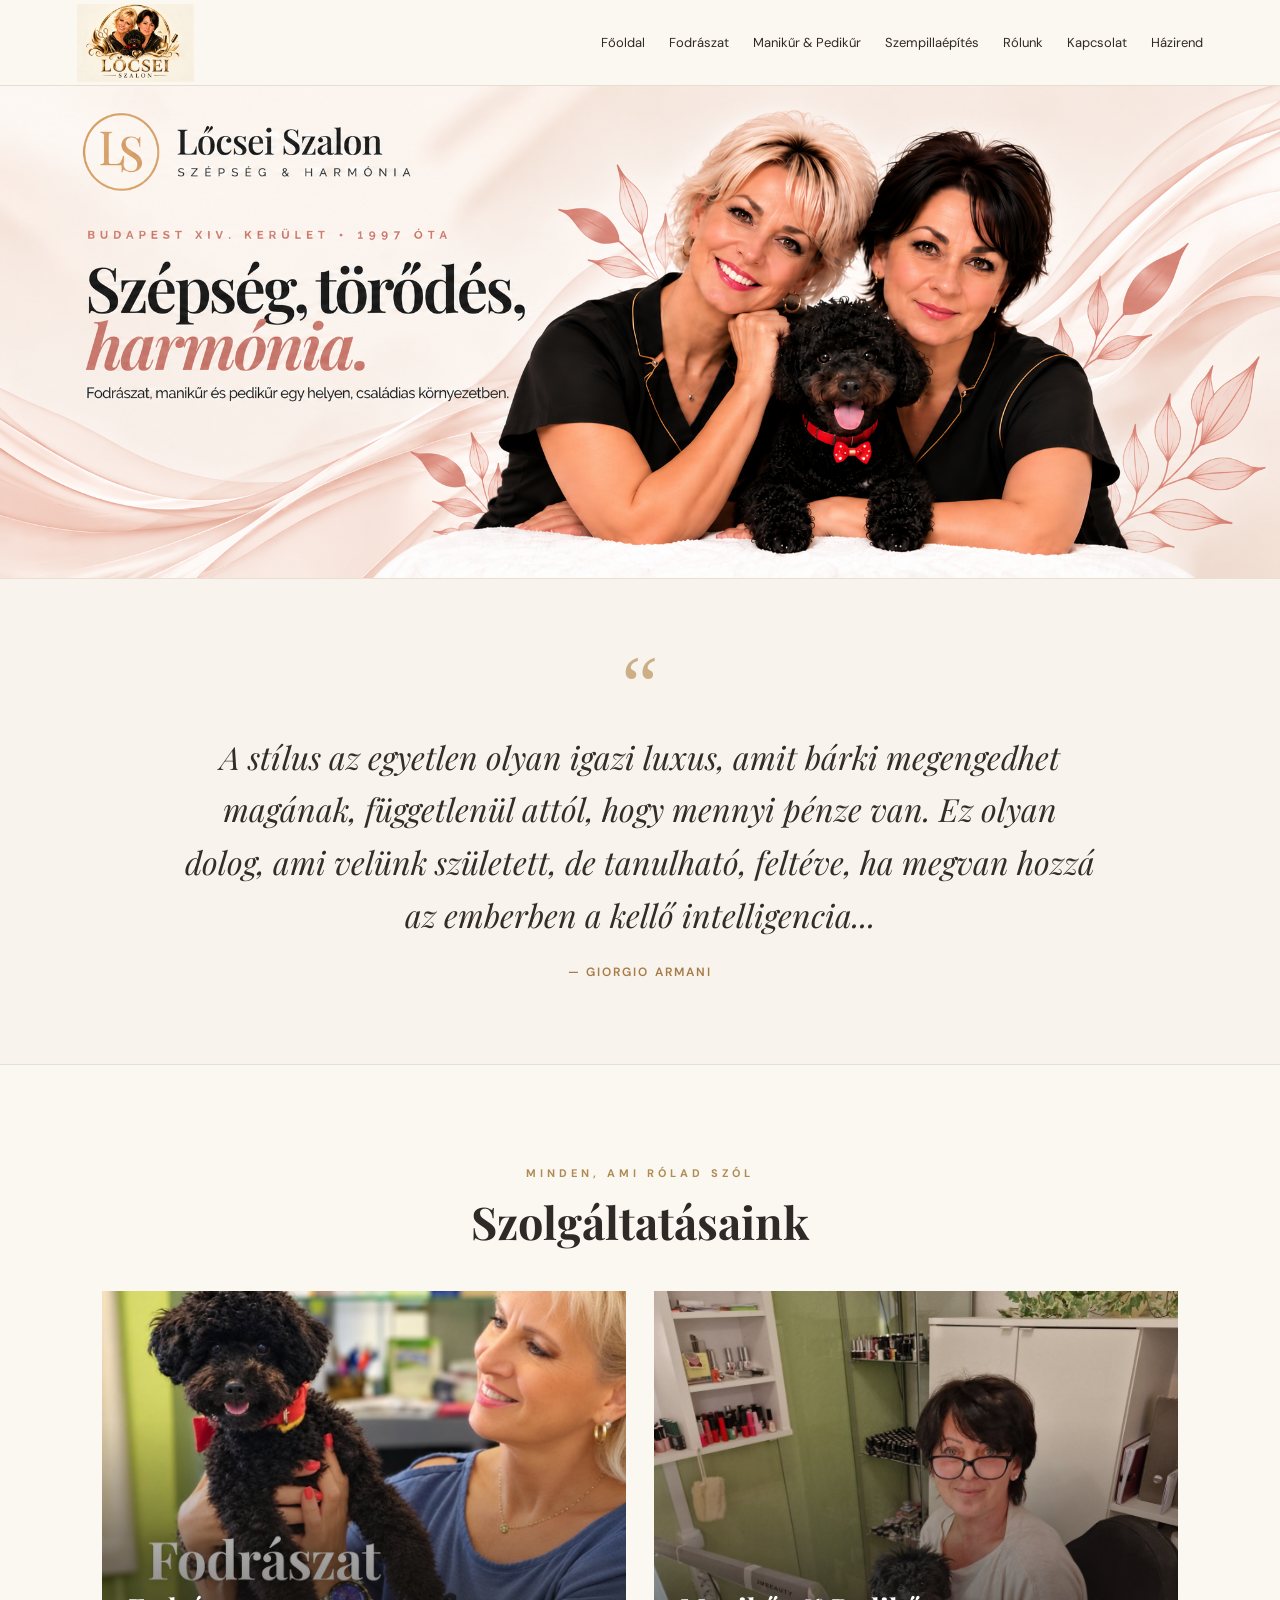
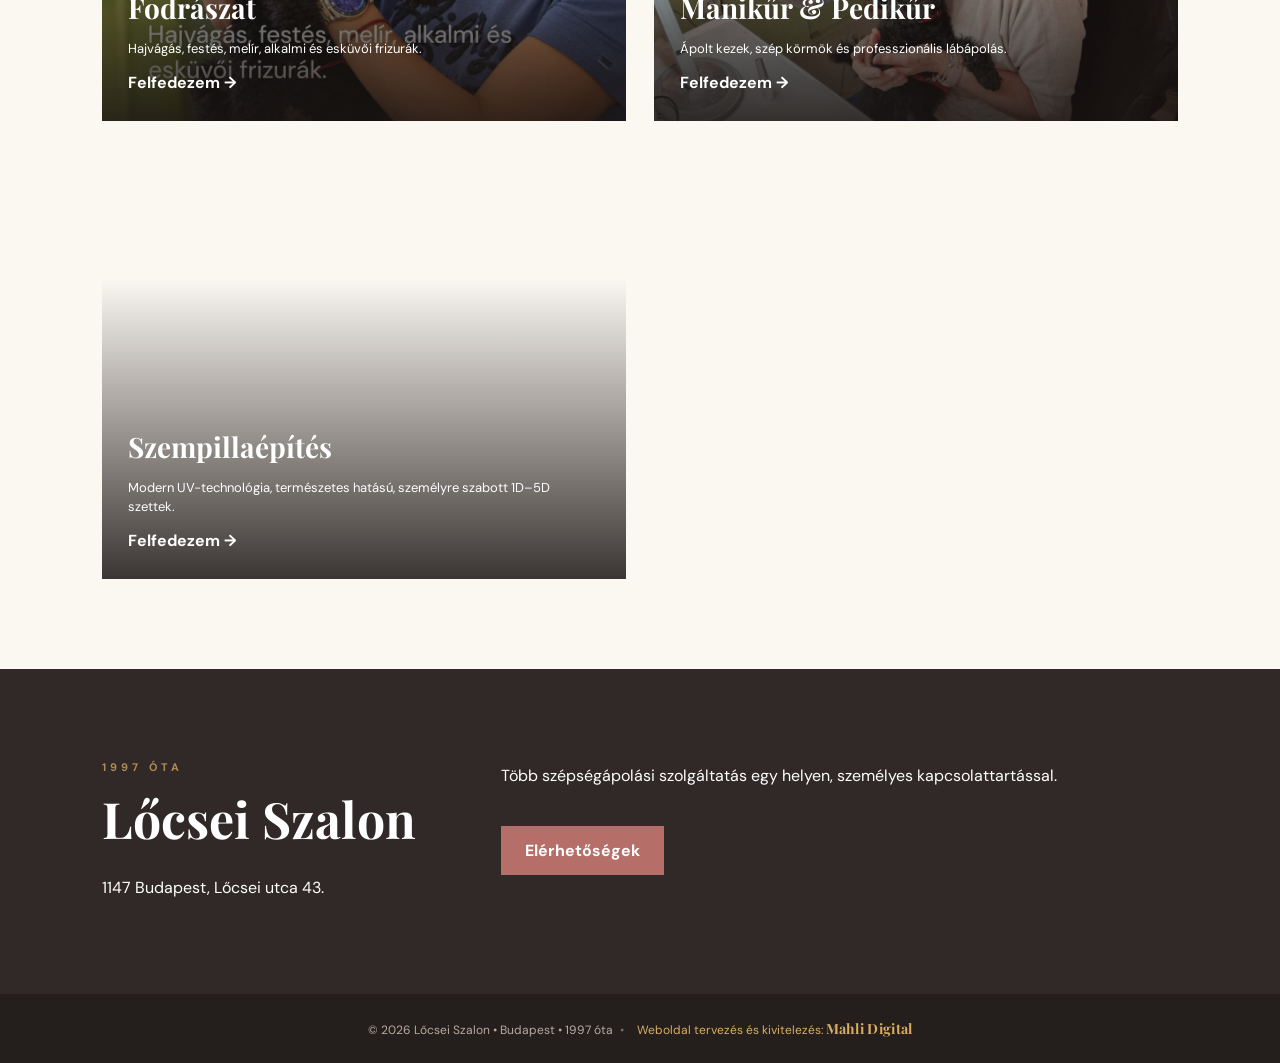
==== index.html @ f6c38c81 "Add eyelash extensions service card to homepage" ====
<!doctype html><html lang="hu"><head><meta charset="utf-8"><meta name="viewport" content="width=device-width,initial-scale=1"><meta name="description" content="Lőcsei Szalon Budapest – fodrászat, manikűr és pedikűr. 1997 óta."><title>Lőcsei Szalon | Budapest</title><link rel="stylesheet" href="style.css?v=20261008lashes3"></head><body><header><a class="brand brand-logo" href="index.html" aria-label="Lőcsei Szalon – Főoldal"><img src="Lőcsei Szalon arany glamour embléma.png" alt="Lőcsei Szalon"></a><nav><a href="index.html">Főoldal</a><a href="fodraszat.html">Fodrászat</a><a href="manikur-pedikur.html">Manikűr & Pedikűr</a><a href="szempilla-epites.html">Szempillaépítés</a><a href="rolunk.html">Rólunk</a><a href="kapcsolat.html">Kapcsolat</a><a href="hazirend.html">Házirend</a></nav></header><main><section class="hero"><div class="hero-inner"></div></section><section class="armani-quote" aria-label="Giorgio Armani idézet"><div class="armani-quote-inner"><span class="armani-quote-mark" aria-hidden="true">“</span><blockquote>A stílus az egyetlen olyan igazi luxus, amit bárki megengedhet magának, függetlenül attól, hogy mennyi pénze van. Ez olyan dolog, ami velünk született, de tanulható, feltéve, ha megvan hozzá az emberben a kellő intelligencia...</blockquote><p class="armani-quote-author">— Giorgio Armani</p></div></section><section id="szolgaltatasok" class="section"><p class="eyebrow">Minden, ami rólad szól</p><h2>Szolgáltatásaink</h2><div class="cards"><a class="card hair" href="fodraszat.html"><div><h3>Fodrászat</h3><p>Hajvágás, festés, melír, alkalmi és esküvői frizurák.</p><b>Felfedezem →</b></div></a><a class="card nails" href="manikur-pedikur.html"><div><h3>Manikűr & Pedikűr</h3><p>Ápolt kezek, szép körmök és professzionális lábápolás.</p><b>Felfedezem →</b></div></a><a class="card lashes" href="szempilla-epites.html"><div><h3>Szempillaépítés</h3><p>Modern UV-technológia, természetes hatású, személyre szabott 1D–5D szettek.</p><b>Felfedezem →</b></div></a></div></section><section class="contact"><div><p class="eyebrow">1997 óta</p><h2>Lőcsei Szalon</h2><p>1147 Budapest, Lőcsei utca 43.</p></div><div><p>Több szépségápolási szolgáltatás egy helyen, személyes kapcsolattartással.</p><a class="btn" href="kapcsolat.html">Elérhetőségek</a></div></section></main><footer>© 2026 Lőcsei Szalon • Budapest • 1997 óta <span class="footer-sep">•</span> <a class="mahli-credit" href="https://mahlidigital.com" target="_blank" rel="noopener">Weboldal tervezés és kivitelezés: <strong>Mahli Digital</strong></a></footer><script src="script.js"></script></body></html>
---- style.css ----
@import url('https://fonts.googleapis.com/css2?family=DM+Sans:wght@400;500;700&family=Playfair+Display:ital,wght@0,600;1,600&display=swap');:root{--ink:#2f2927;--cream:#fbf7f1;--rose:#b56f68;--gold:#b18b54;--line:#e7ddd1}*{box-sizing:border-box}body{margin:0;color:var(--ink);background:var(--cream);font-family:"DM Sans",sans-serif}header{height:86px;display:flex;align-items:center;justify-content:space-between;padding:0 6vw;background:rgba(251,247,241,.97);position:sticky;top:0;z-index:20;border-bottom:1px solid var(--line)}.brand{display:grid;grid-template-columns:46px auto;text-decoration:none;color:var(--ink);align-items:center}.brand span{grid-row:1/3;width:38px;height:38px;border:1px solid var(--gold);border-radius:50%;display:grid;place-items:center;font-family:"Playfair Display";color:var(--gold)}.brand b{font-family:"Playfair Display";font-size:21px}.brand small{text-transform:uppercase;letter-spacing:3px;font-size:8px;color:#8d7770}nav{display:flex;gap:24px}nav a{text-decoration:none;color:var(--ink);font-size:13px}nav a:hover{color:var(--rose)}#menu{display:none;border:0;background:none;font-size:24px}.hero{min-height:650px;display:flex;align-items:center;background:linear-gradient(90deg,rgba(45,36,32,.78),rgba(45,36,32,.1)),url('https://images.unsplash.com/photo-1560066984-138dadb4c035?auto=format&fit=crop&w=1800&q=85') center/cover}.hero-inner{max-width:700px;margin-left:10vw;color:white}.eyebrow{text-transform:uppercase;letter-spacing:4px;font-size:11px;color:var(--gold);font-weight:700}.hero .eyebrow,.page-hero .eyebrow{color:#ead1a9}h1,h2,h3{font-family:"Playfair Display",serif}h1{font-size:72px;line-height:1;margin:18px 0}h1 em{color:#e8c7bd}h2{font-size:45px;margin:8px 0 25px}h3{font-size:28px}.hero p:not(.eyebrow){max-width:560px;font-size:18px;line-height:1.7}.btn{display:inline-block;margin-top:24px;padding:14px 24px;background:var(--rose);color:#fff;text-decoration:none;font-weight:700}.btn.dark{background:var(--ink)}.section{padding:90px 8vw;text-align:center}.alt{background:#f2ebe3}.lead{max-width:760px;margin:0 auto 35px;line-height:1.8}.cards{display:grid;grid-template-columns:repeat(4,1fr);gap:16px;margin-top:40px}.card{height:430px;background-size:cover;background-position:center;position:relative;text-decoration:none;color:white;overflow:hidden}.card:after{content:"";position:absolute;inset:0;background:linear-gradient(transparent 30%,rgba(25,20,18,.85))}.card div{position:absolute;z-index:2;bottom:28px;left:26px;right:26px;text-align:left}.card h3{margin:0 0 8px}.card p{font-size:13px;line-height:1.5}.hair{background-image:url('dscn2188.jpg');background-position:center 38%}.beauty,.beauty-page{background-image:url('https://images.unsplash.com/photo-1570172619644-dfd03ed5d881?auto=format&fit=crop&w=1400&q=85')}.nails{background-image:url('2012_03_02_13.49.36.jpg');background-position:center 35%}.nails-page{background-image:linear-gradient(90deg,rgba(35,27,24,.68),rgba(35,27,24,.15)),url('2012_03_02_13.49.36.jpg');background-position:center 30%;background-size:cover}.massage,.massage-page{background-image:url('https://images.unsplash.com/photo-1544161515-4ab6ce6db874?auto=format&fit=crop&w=1400&q=85')}.hair-page{background-image:linear-gradient(90deg,rgba(35,27,24,.72),rgba(35,27,24,.15)),url('dscn2188.jpg');background-position:center 28%;background-size:cover}.page-hero{min-height:560px;background-size:cover;background-position:center;display:flex;align-items:center;padding:8vw;color:#fff;position:relative}.page-hero:before{content:"";position:absolute;inset:0;background:rgba(35,27,24,.35)}.page-hero>div{position:relative;z-index:1}.page-hero h1{margin-bottom:12px}.simple-hero{text-align:center;padding:90px 20px 70px;background:#f2ebe3}.simple-hero h1{color:var(--ink)}.services{display:flex;flex-wrap:wrap;justify-content:center;gap:10px;max-width:950px;margin:35px auto}.services span{padding:12px 16px;border:1px solid var(--line);background:white}.gallery-placeholder{display:grid;grid-template-columns:1fr 1fr;gap:20px;max-width:900px;margin:auto}.gallery-placeholder div{height:280px;display:grid;place-items:center;background:#fff;border:1px solid var(--line);font-family:"Playfair Display";font-size:28px}.gallery-placeholder small{font-family:"DM Sans";font-size:12px;color:#8b7770}.gallery-note{margin-top:30px}.contact{padding:80px 8vw;background:#302927;color:#fff;display:grid;grid-template-columns:1fr 2fr;gap:60px}.contact h2{font-size:50px}.contact-grid{display:grid;grid-template-columns:1fr 1fr;gap:12px}.contact-grid a{padding:18px;border:1px solid #5b4e49;text-decoration:none;color:white}.contact-grid b{color:#e3c09b}.contact-page{padding-top:90px;padding-bottom:90px}footer{text-align:center;padding:25px;background:#241f1d;color:#b9aaa3;font-size:12px}@media(max-width:900px){header{height:72px;padding:0 20px}#menu{display:block}nav{display:none;position:absolute;top:72px;left:0;right:0;background:var(--cream);padding:25px;flex-direction:column;border-bottom:1px solid var(--line)}nav.open{display:flex}.hero{min-height:580px}.hero-inner{margin:0 24px}h1{font-size:48px}.section{padding:65px 22px}.cards{grid-template-columns:1fr 1fr}.card{height:360px}.contact{grid-template-columns:1fr;padding:60px 22px}.gallery-placeholder{grid-template-columns:1fr}.page-hero{min-height:390px;padding:50px 25px}}@media(max-width:560px){.cards{grid-template-columns:1fr}.card{height:330px}.contact-grid{grid-template-columns:1fr}h2{font-size:36px}.page-hero h1{font-size:48px}}.real-work{max-width:520px;width:100%;height:auto;display:block;margin:30px auto 0;border-radius:2px;box-shadow:0 18px 45px rgba(47,41,39,.16)}.photo-gallery{max-width:1180px;margin:35px auto 0;display:grid;grid-template-columns:repeat(4,1fr);gap:14px}.gallery-item{display:block;height:290px;overflow:hidden;background:#e9dfd6}.gallery-item img{width:100%;height:100%;object-fit:cover;display:block;transition:transform .3s ease}.gallery-item:hover img{transform:scale(1.04)}.lightbox{position:fixed;inset:0;z-index:1000;background:rgba(20,17,16,.94);display:none;align-items:center;justify-content:center;padding:30px;cursor:zoom-out}.lightbox.open{display:flex}.lightbox img{max-width:94vw;max-height:90vh;object-fit:contain;box-shadow:0 10px 50px rgba(0,0,0,.4)}.lightbox-close{position:absolute;top:18px;right:25px;color:white;font-size:38px;background:none;border:0;cursor:pointer}@media(max-width:900px){.photo-gallery{grid-template-columns:repeat(2,1fr)}.gallery-item{height:300px}}@media(max-width:560px){.photo-gallery{grid-template-columns:1fr 1fr;gap:8px}.gallery-item{height:220px}}.gel-info{max-width:850px;margin:50px auto 10px;padding:38px 44px;text-align:left;background:#f2ebe3;border-left:3px solid var(--gold)}.gel-info h2{margin-top:6px}.gel-info p:not(.eyebrow){line-height:1.8}@media(max-width:560px){.gel-info{padding:28px 22px}}.hair-page,.nails-page{background-repeat:no-repeat}@media(min-width:901px){.hair-page,.nails-page{background-size:auto 100%;background-color:#2f2927;background-position:right center}.hair-page:after,.nails-page:after{content:"";position:absolute;inset:0;background:linear-gradient(90deg,rgba(35,27,24,.92) 0%,rgba(35,27,24,.58) 35%,rgba(35,27,24,.08) 72%);pointer-events:none}.hair-page>div,.nails-page>div{z-index:2}}
/* Refined service hero: portrait photos as elegant cards, not stretched banners */
@media(min-width:901px){
 .hair-page,.nails-page{min-height:540px;background-color:#2f2927;background-repeat:no-repeat;background-size:360px auto;background-position:calc(100% - 9vw) center;padding-left:10vw;padding-right:10vw}
 .hair-page:before,.nails-page:before{background:linear-gradient(90deg,rgba(35,27,24,.98) 0%,rgba(35,27,24,.94) 58%,rgba(35,27,24,.45) 78%,rgba(35,27,24,.18) 100%)}
 .hair-page:after,.nails-page:after{display:none}
 .hair-page>div,.nails-page>div{max-width:650px}
}

/* Final hairdressing hero with custom gold family illustration */
.hair-page{background-image:linear-gradient(90deg,rgba(31,24,21,.97) 0%,rgba(31,24,21,.72) 32%,rgba(31,24,21,.16) 68%,rgba(31,24,21,.05) 100%),url('fodraszat-arany-fejek.png');background-size:cover;background-position:center;background-repeat:no-repeat}
@media(min-width:901px){.hair-page{min-height:540px;background-size:cover;background-position:center}.hair-page:before{background:linear-gradient(90deg,rgba(28,22,20,.96) 0%,rgba(28,22,20,.76) 27%,rgba(28,22,20,.08) 58%,rgba(28,22,20,.22) 100%)}.hair-page:after{display:none}.hair-page>div{max-width:520px}}

/* Final manicure & pedicure hero with custom gold illustration */
.nails-page{background-image:linear-gradient(90deg,rgba(31,24,21,.82) 0%,rgba(31,24,21,.38) 38%,rgba(31,24,21,.04) 72%),url('marcsi-arany-manikur.png');background-size:cover;background-position:center;background-repeat:no-repeat}
@media(min-width:901px){.nails-page{min-height:540px;background-size:cover;background-position:center}.nails-page:before{background:linear-gradient(90deg,rgba(28,22,20,.82) 0%,rgba(28,22,20,.48) 28%,rgba(28,22,20,.04) 58%,rgba(28,22,20,.06) 100%)}.nails-page:after{display:none}.nails-page>div{max-width:620px}}

footer .mahli-credit{color:#d8b276;text-decoration:none;margin-left:6px;transition:color .2s ease}
footer .mahli-credit strong{font-family:"Playfair Display",serif;font-size:14px;letter-spacing:.3px}
footer .mahli-credit:hover{color:#fff}
.footer-sep{margin:0 4px;color:#786963}
@media(max-width:560px){footer .footer-sep{display:none}footer .mahli-credit{display:block;margin:8px 0 0}}

/* Mahli Digital credit – readable gold on mobile */
footer a.mahli-credit,
footer a.mahli-credit:link,
footer a.mahli-credit:visited{color:#d9ad63!important;text-decoration:none!important}
footer a.mahli-credit:hover,
footer a.mahli-credit:active{color:#f2cf91!important}
@media(max-width:560px){
 footer a.mahli-credit,
 footer a.mahli-credit:link,
 footer a.mahli-credit:visited{color:#e1b766!important;text-decoration:none!important;font-weight:500}
 footer a.mahli-credit strong{color:#efc879!important;font-size:15px}
}

/* Two-service homepage layout */
@media (min-width: 901px){
  #szolgaltatasok .cards{
    max-width:1120px;
    margin-left:auto;
    margin-right:auto;
    grid-template-columns:repeat(2,minmax(0,1fr));
    gap:28px;
  }
  #szolgaltatasok .card{
    min-height:430px;
  }
}

/* Contact map and route planner */
.map-section{padding:20px max(6vw,24px) 80px;background:#f7f1e9}
.map-head{max-width:1180px;margin:0 auto 24px;display:flex;align-items:end;justify-content:space-between;gap:24px}
.map-head h2{margin:.2rem 0 .45rem}
.map-head p{margin:.2rem 0}
.map-frame{max-width:1180px;height:480px;margin:0 auto;border-radius:18px;overflow:hidden;box-shadow:0 18px 50px rgba(45,31,25,.13);border:1px solid rgba(160,122,91,.2)}
.map-frame iframe{width:100%;height:100%;border:0;display:block}
.route-btn{white-space:nowrap}
@media(max-width:700px){.map-section{padding:15px 18px 55px}.map-head{align-items:flex-start;flex-direction:column}.map-frame{height:390px;border-radius:14px}.route-btn{width:100%;text-align:center}}

/* Fixed four-item navigation on all screen sizes */
header{position:sticky;top:0;z-index:1000}
#menu{display:none!important}
@media(max-width:900px){
 header{padding:10px 14px;display:flex;flex-wrap:wrap;justify-content:center;gap:8px}
 header .brand{width:100%;justify-content:center}
 header nav{display:flex!important;position:static!important;width:100%;height:auto!important;padding:0!important;background:transparent!important;box-shadow:none!important;flex-direction:row!important;align-items:center;justify-content:center;gap:0!important;overflow:visible!important}
 header nav a{display:block!important;padding:9px 10px!important;font-size:12px!important;white-space:nowrap;text-align:center}
}
@media(max-width:430px){
 header{padding:8px 6px}
 header .brand{transform:scale(.92);transform-origin:center}
 header nav a{padding:8px 6px!important;font-size:11px!important}
}

/* Mobile header: bring navigation closer to logo */
@media(max-width:900px){
 header{row-gap:0!important}
 header .brand{margin-bottom:-4px!important}
 header nav{margin-top:-7px!important}
}
@media(max-width:430px){
 header nav{margin-top:-10px!important}
}

/* Fine tune mobile nav spacing */
@media(max-width:900px){header nav{margin-top:-3px!important}}
@media(max-width:430px){header nav{margin-top:-4px!important}}

/* Homepage hero: custom Andi, Marcsi & dog artwork */
.hero{background-image:url('locsei-hero-final.png');background-size:cover;background-position:center;background-repeat:no-repeat;min-height:650px}
.hero-inner{max-width:700px;margin-left:10vw;color:var(--ink)}
.hero .btn{position:relative;z-index:2;margin-top:300px}
@media(max-width:900px){.hero{min-height:580px;background-position:62% center}.hero-inner{margin:0 24px}.hero .btn{margin-top:300px}}
@media(max-width:560px){.hero{min-height:520px;background-position:67% center}.hero .btn{margin-top:320px}}

/* Homepage hero alignment: show the complete artwork below the sticky header */
.hero{background-position:center top;min-height:650px}
.hero-inner{display:none}
@media(min-width:901px){.hero{background-size:cover;background-position:center top}}
@media(max-width:900px){.hero{background-size:cover;background-position:center top;min-height:580px}}

/* Homepage service cards: original photos of Andi and Marcsi with the black dog */
#szolgaltatasok .card.hair{background-image:url('viber_kép_2026-10-01_20-34-06-346.jpg');background-position:center 38%}
#szolgaltatasok .card.nails{background-image:url('viber_kép_2026-10-01_20-34-06-633.jpg');background-position:center 38%}

/* Corrected homepage service portraits: Andi = blonde hairdresser, Marcsi = dark-haired manicure/pedicure */
#szolgaltatasok .card.hair{background-image:url('viber_kép_2026-10-01_20-34-06-549.jpg');background-position:center 35%}
#szolgaltatasok .card.nails{background-image:url('viber_kép_2026-10-01_20-34-06-702.jpg');background-position:center 35%}

/* Andi – selected original photo for Fodrászat */
#szolgaltatasok .card.hair{background-image:url('viber_kép_2026-10-01_20-34-06-572.jpg');background-position:center 38%}

/* Marcsi – selected original photo for Manikűr & Pedikűr */
#szolgaltatasok .card.nails{background-image:url('viber_kép_2026-10-01_20-34-06-681.jpg');background-position:center 38%}

/* Homepage hero crop: keep menu and both women's faces fully visible */
@media(min-width:901px){
  .hero{min-height:650px;background-size:cover;background-position:center 38%;}
}

/* Mobile homepage hero: show both Andi and Marcsi */
@media(max-width:900px){
  .hero{background-size:auto 100%;background-position:62% center;background-repeat:no-repeat;min-height:580px;background-color:var(--cream)}
}
@media(max-width:560px){
  .hero{background-size:auto 100%;background-position:63% center;min-height:520px}
}

/* Desktop hero: preserve the complete text/logo area from the artwork */
@media(min-width:901px){
  .hero{
    min-height:650px;
    background-size:cover;
    background-position:center 48%;
  }
}

/* Desktop hero final: show the complete artwork without cropping */
@media(min-width:901px){
  .hero{
    min-height:0!important;
    height:auto!important;
    aspect-ratio:1998 / 768;
    background-size:100% 100%!important;
    background-position:center center!important;
    background-repeat:no-repeat!important;
  }
}

/* Mobile hero final: show complete artwork including both women */
@media(max-width:900px){
  .hero{
    min-height:0!important;
    height:auto!important;
    aspect-ratio:1998 / 768;
    background-size:100% 100%!important;
    background-position:center center!important;
    background-repeat:no-repeat!important;
  }
}
@media(max-width:560px){
  .hero{
    min-height:0!important;
    height:auto!important;
    aspect-ratio:1998 / 768;
    background-size:100% 100%!important;
    background-position:center center!important;
  }
}

/* Lightbox gallery navigation */
.lightbox-prev,.lightbox-next{position:absolute;top:50%;transform:translateY(-50%);z-index:2;width:54px;height:70px;border:0;border-radius:8px;background:rgba(0,0,0,.38);color:#fff;font-size:52px;line-height:1;cursor:pointer}
.lightbox-prev{left:18px}.lightbox-next{right:18px}
.lightbox-close{z-index:3}
@media(max-width:560px){.lightbox{padding:16px 8px}.lightbox-prev,.lightbox-next{width:44px;height:60px;font-size:44px}.lightbox-prev{left:5px}.lightbox-next{right:5px}.lightbox-close{top:8px;right:12px}}

/* Discreet home hairdressing service note */
.home-hair-service{max-width:760px;margin:34px auto 8px;padding:24px 30px;border-top:1px solid var(--line);border-bottom:1px solid var(--line)}
.home-hair-service h3{margin:5px 0 9px;font-size:24px}
.home-hair-service p:not(.eyebrow){margin:0;line-height:1.7;color:#665954}
@media(max-width:560px){.home-hair-service{margin-top:28px;padding:22px 10px}.home-hair-service h3{font-size:22px}}

/* Final Lőcsei Szalon header logo */
header .brand.brand-logo{display:flex;align-items:center;width:auto;height:76px}
header .brand.brand-logo img{display:block;width:auto;height:68px;max-width:250px;object-fit:contain}
@media(max-width:900px){header .brand.brand-logo{height:54px;width:100%;justify-content:center;margin-bottom:0!important;transform:none}header .brand.brand-logo img{height:52px;max-width:210px}}
@media(max-width:430px){header .brand.brand-logo{transform:none}header .brand.brand-logo img{height:48px;max-width:190px}}

/* October content refresh: larger logo, five-item navigation, about and policy cards */
header .brand.brand-logo img{height:78px;max-width:300px}
.about-section{max-width:980px;margin:auto}
.about-logo{display:block;width:min(520px,80%);height:auto;margin:0 auto 35px}
.info-cards{max-width:1100px;margin:35px auto 0;display:grid;grid-template-columns:repeat(3,1fr);gap:18px;text-align:left}
.info-cards>div{background:#fff;border:1px solid var(--line);padding:26px}
.info-cards h3{font-size:23px;margin:0 0 10px}
.info-cards p{line-height:1.7;margin:0}
@media(max-width:900px){
 header .brand.brand-logo img{height:58px;max-width:230px}
 header nav a{padding:8px 7px!important;font-size:11px!important}
 .info-cards{grid-template-columns:1fr}
}
@media(max-width:430px){
 header nav a{padding:7px 4px!important;font-size:9.5px!important}
 header .brand.brand-logo img{height:55px;max-width:220px}
 .about-logo{width:92%}
}

/* Mobile header polish: larger logo and fully visible menu */
@media(max-width:900px){
 header{padding:6px 8px 10px!important;row-gap:3px!important}
 header .brand{margin-bottom:0!important;transform:none!important}
 header .brand.brand-logo img{height:72px!important;max-width:280px!important}
 header nav{margin-top:0!important;padding:0 2px!important}
 header nav a{padding:8px 6px!important;font-size:11px!important;line-height:1.15!important}
}
@media(max-width:430px){
 header{padding:5px 4px 9px!important}
 header .brand.brand-logo img{height:68px!important;max-width:265px!important}
 header nav{margin-top:0!important}
 header nav a{padding:7px 4px!important;font-size:10.5px!important}
}

@media(max-width:900px){header{padding:6px 8px 10px!important;row-gap:3px!important}header .brand{margin-bottom:0!important;transform:none!important}header .brand.brand-logo img{height:72px!important;max-width:280px!important}header nav{margin-top:0!important;padding:0 2px!important}header nav a{padding:8px 6px!important;font-size:11px!important;line-height:1.15!important}}
@media(max-width:430px){header{padding:5px 4px 9px!important}header .brand.brand-logo img{height:68px!important;max-width:265px!important}header nav{margin-top:0!important}header nav a{padding:7px 4px!important;font-size:10.5px!important}}

/* Fix mobile nav: keep all five links visible below logo */
@media(max-width:900px){
 header{display:flex!important;flex-direction:column!important;align-items:center!important;height:auto!important;min-height:0!important;overflow:visible!important;padding:6px 6px 8px!important}
 header .brand{width:100%!important;height:auto!important;display:flex!important;justify-content:center!important;margin:0!important}
 header .brand.brand-logo img{height:64px!important;width:auto!important;max-width:240px!important}
 header nav{display:flex!important;visibility:visible!important;opacity:1!important;position:static!important;transform:none!important;width:100%!important;height:auto!important;min-height:32px!important;margin:0!important;padding:0!important;flex-direction:row!important;justify-content:center!important;align-items:center!important;overflow:visible!important;background:transparent!important}
 header nav a{display:block!important;visibility:visible!important;opacity:1!important;position:static!important;margin:0!important;padding:7px 5px!important;font-size:10.5px!important;line-height:1.1!important;white-space:nowrap!important}
}
@media(max-width:390px){header nav a{font-size:9.5px!important;padding:7px 3px!important}}

/* House rules page and six-item responsive navigation */
.house-rules{max-width:940px;margin:0 auto;padding:55px 24px 85px}.house-rules article{display:grid;grid-template-columns:68px 1fr;gap:20px;padding:30px 0;border-bottom:1px solid var(--line)}.house-rules .rule-num{font-family:"Playfair Display",serif;color:var(--gold);font-size:32px}.house-rules h2{font-size:27px;margin:0 0 12px}.house-rules p,.house-rules li{line-height:1.8;color:#625650}.house-rules ul{padding-left:22px}.house-rules li{margin:8px 0}.house-end{text-align:center;padding:45px 15px 0}.house-end h2{font-size:32px}.house-contacts{display:flex;flex-wrap:wrap;justify-content:center;gap:14px;margin-top:25px}.house-contacts a{color:var(--ink);border:1px solid var(--line);background:#fff;padding:14px 18px;text-decoration:none}.simple-hero>p:last-child{max-width:680px;margin:0 auto;line-height:1.7}@media(max-width:900px){header nav{flex-wrap:wrap!important;gap:2px 6px!important}header nav a{white-space:nowrap!important}}@media(max-width:560px){.house-rules{padding:30px 20px 60px}.house-rules article{grid-template-columns:40px 1fr;gap:10px}.house-rules .rule-num{font-size:24px}.house-rules h2{font-size:23px}.house-end h2{font-size:27px}header nav{flex-wrap:wrap!important;row-gap:0!important}header nav a{font-size:10px!important;padding:7px 3px!important}}

.booking-reminder{padding-top:65px;padding-bottom:65px}.booking-reminder-photo{display:block;width:min(100%,720px);height:auto;margin:32px auto 0;border-radius:8px;box-shadow:0 12px 35px rgba(47,41,39,.13)}

/* Andi new homepage cover (uploaded photo) */
#szolgaltatasok .card.hair{background-image:url('andi-uj-borito.jpg');background-position:center center;background-size:cover}

/* UV eyelash extensions */
.lash-intro,.lash-tech{display:grid;grid-template-columns:1fr 1fr;align-items:center;gap:44px;max-width:1120px;margin:auto}.lash-intro img,.lash-tech img{width:100%;max-height:510px;object-fit:cover;border-radius:8px}.lash-intro p,.lash-tech p{line-height:1.85}.lash-note{font-size:.88rem;opacity:.8}.lash-work{text-align:center}.lash-gallery{display:grid;grid-template-columns:repeat(2,minmax(0,1fr));gap:20px;max-width:950px;margin:30px auto}.lash-gallery img{width:100%;height:390px;object-fit:cover;border-radius:8px;cursor:pointer}.lash-contact{text-align:center}.lash-contact .btn{display:inline-block;margin-top:20px}@media(max-width:700px){.lash-intro,.lash-tech{grid-template-columns:1fr;gap:22px}.lash-gallery{gap:10px}.lash-gallery img{height:230px}}

/* Giorgio Armani homepage quotation */
.armani-quote{padding:76px 24px 72px;background:#f8f3ec;text-align:center;border-top:1px solid rgba(166,132,83,.17);border-bottom:1px solid rgba(166,132,83,.17)}.armani-quote-inner{max-width:920px;margin:0 auto}.armani-quote-mark{display:block;font-family:Georgia,serif;font-size:82px;line-height:.75;color:#b68c50;opacity:.65}.armani-quote blockquote{font-family:"Playfair Display",Georgia,serif;font-size:clamp(21px,2.5vw,34px);font-style:italic;line-height:1.65;color:#342c29;margin:14px auto 22px;font-weight:400}.armani-quote-author{color:#a67b46;letter-spacing:.17em;text-transform:uppercase;font-size:12px;font-weight:600}@media(max-width:600px){.armani-quote{padding:52px 20px}.armani-quote-mark{font-size:65px}.armani-quote blockquote{line-height:1.55}}
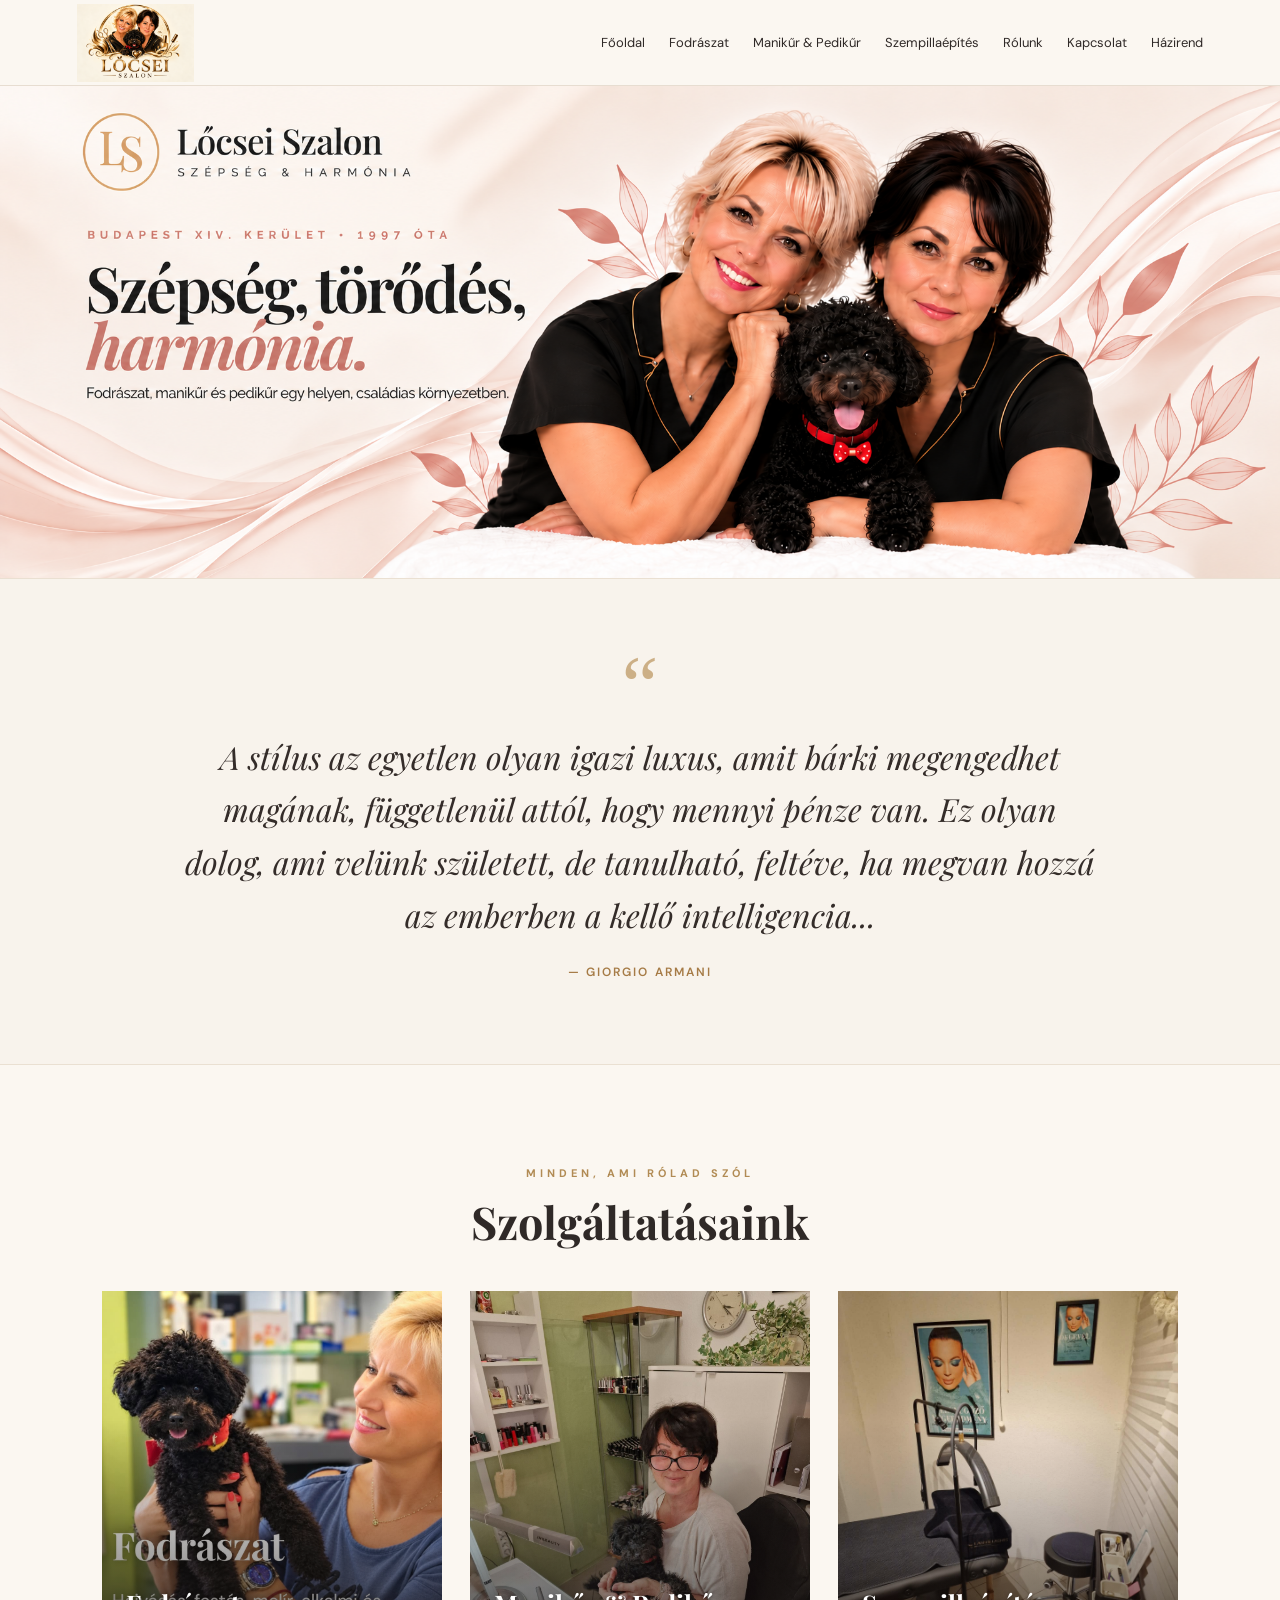
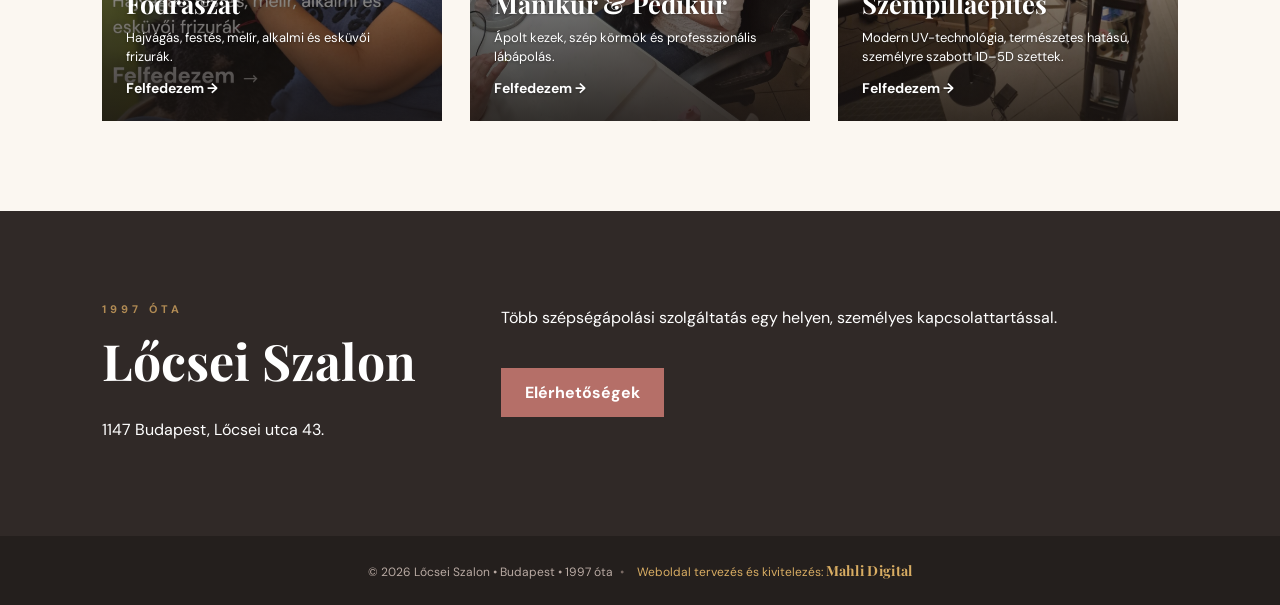
==== commit 6c39cc88: "Refresh service card layout styles" ====
--- a/index.html
+++ b/index.html
@@ -1 +1 @@
-<!doctype html><html lang="hu"><head><meta charset="utf-8"><meta name="viewport" content="width=device-width,initial-scale=1"><meta name="description" content="Lőcsei Szalon Budapest – fodrászat, manikűr és pedikűr. 1997 óta."><title>Lőcsei Szalon | Budapest</title><link rel="stylesheet" href="style.css?v=20261008lashes3"></head><body><header><a class="brand brand-logo" href="index.html" aria-label="Lőcsei Szalon – Főoldal"><img src="Lőcsei Szalon arany glamour embléma.png" alt="Lőcsei Szalon"></a><nav><a href="index.html">Főoldal</a><a href="fodraszat.html">Fodrászat</a><a href="manikur-pedikur.html">Manikűr & Pedikűr</a><a href="szempilla-epites.html">Szempillaépítés</a><a href="rolunk.html">Rólunk</a><a href="kapcsolat.html">Kapcsolat</a><a href="hazirend.html">Házirend</a></nav></header><main><section class="hero"><div class="hero-inner"></div></section><section class="armani-quote" aria-label="Giorgio Armani idézet"><div class="armani-quote-inner"><span class="armani-quote-mark" aria-hidden="true">“</span><blockquote>A stílus az egyetlen olyan igazi luxus, amit bárki megengedhet magának, függetlenül attól, hogy mennyi pénze van. Ez olyan dolog, ami velünk született, de tanulható, feltéve, ha megvan hozzá az emberben a kellő intelligencia...</blockquote><p class="armani-quote-author">— Giorgio Armani</p></div></section><section id="szolgaltatasok" class="section"><p class="eyebrow">Minden, ami rólad szól</p><h2>Szolgáltatásaink</h2><div class="cards"><a class="card hair" href="fodraszat.html"><div><h3>Fodrászat</h3><p>Hajvágás, festés, melír, alkalmi és esküvői frizurák.</p><b>Felfedezem →</b></div></a><a class="card nails" href="manikur-pedikur.html"><div><h3>Manikűr & Pedikűr</h3><p>Ápolt kezek, szép körmök és professzionális lábápolás.</p><b>Felfedezem →</b></div></a><a class="card lashes" href="szempilla-epites.html"><div><h3>Szempillaépítés</h3><p>Modern UV-technológia, természetes hatású, személyre szabott 1D–5D szettek.</p><b>Felfedezem →</b></div></a></div></section><section class="contact"><div><p class="eyebrow">1997 óta</p><h2>Lőcsei Szalon</h2><p>1147 Budapest, Lőcsei utca 43.</p></div><div><p>Több szépségápolási szolgáltatás egy helyen, személyes kapcsolattartással.</p><a class="btn" href="kapcsolat.html">Elérhetőségek</a></div></section></main><footer>© 2026 Lőcsei Szalon • Budapest • 1997 óta <span class="footer-sep">•</span> <a class="mahli-credit" href="https://mahlidigital.com" target="_blank" rel="noopener">Weboldal tervezés és kivitelezés: <strong>Mahli Digital</strong></a></footer><script src="script.js"></script></body></html>+<!doctype html><html lang="hu"><head><meta charset="utf-8"><meta name="viewport" content="width=device-width,initial-scale=1"><meta name="description" content="Lőcsei Szalon Budapest – fodrászat, manikűr és pedikűr. 1997 óta."><title>Lőcsei Szalon | Budapest</title><link rel="stylesheet" href="style.css?v=20261008cardsfix"></head><body><header><a class="brand brand-logo" href="index.html" aria-label="Lőcsei Szalon – Főoldal"><img src="Lőcsei Szalon arany glamour embléma.png" alt="Lőcsei Szalon"></a><nav><a href="index.html">Főoldal</a><a href="fodraszat.html">Fodrászat</a><a href="manikur-pedikur.html">Manikűr & Pedikűr</a><a href="szempilla-epites.html">Szempillaépítés</a><a href="rolunk.html">Rólunk</a><a href="kapcsolat.html">Kapcsolat</a><a href="hazirend.html">Házirend</a></nav></header><main><section class="hero"><div class="hero-inner"></div></section><section class="armani-quote" aria-label="Giorgio Armani idézet"><div class="armani-quote-inner"><span class="armani-quote-mark" aria-hidden="true">“</span><blockquote>A stílus az egyetlen olyan igazi luxus, amit bárki megengedhet magának, függetlenül attól, hogy mennyi pénze van. Ez olyan dolog, ami velünk született, de tanulható, feltéve, ha megvan hozzá az emberben a kellő intelligencia...</blockquote><p class="armani-quote-author">— Giorgio Armani</p></div></section><section id="szolgaltatasok" class="section"><p class="eyebrow">Minden, ami rólad szól</p><h2>Szolgáltatásaink</h2><div class="cards"><a class="card hair" href="fodraszat.html"><div><h3>Fodrászat</h3><p>Hajvágás, festés, melír, alkalmi és esküvői frizurák.</p><b>Felfedezem →</b></div></a><a class="card nails" href="manikur-pedikur.html"><div><h3>Manikűr & Pedikűr</h3><p>Ápolt kezek, szép körmök és professzionális lábápolás.</p><b>Felfedezem →</b></div></a><a class="card lashes" href="szempilla-epites.html"><div><h3>Szempillaépítés</h3><p>Modern UV-technológia, természetes hatású, személyre szabott 1D–5D szettek.</p><b>Felfedezem →</b></div></a></div></section><section class="contact"><div><p class="eyebrow">1997 óta</p><h2>Lőcsei Szalon</h2><p>1147 Budapest, Lőcsei utca 43.</p></div><div><p>Több szépségápolási szolgáltatás egy helyen, személyes kapcsolattartással.</p><a class="btn" href="kapcsolat.html">Elérhetőségek</a></div></section></main><footer>© 2026 Lőcsei Szalon • Budapest • 1997 óta <span class="footer-sep">•</span> <a class="mahli-credit" href="https://mahlidigital.com" target="_blank" rel="noopener">Weboldal tervezés és kivitelezés: <strong>Mahli Digital</strong></a></footer><script src="script.js"></script></body></html>
--- a/style.css
+++ b/style.css
@@ -247,3 +247,18 @@
 
 /* Giorgio Armani homepage quotation */
 .armani-quote{padding:76px 24px 72px;background:#f8f3ec;text-align:center;border-top:1px solid rgba(166,132,83,.17);border-bottom:1px solid rgba(166,132,83,.17)}.armani-quote-inner{max-width:920px;margin:0 auto}.armani-quote-mark{display:block;font-family:Georgia,serif;font-size:82px;line-height:.75;color:#b68c50;opacity:.65}.armani-quote blockquote{font-family:"Playfair Display",Georgia,serif;font-size:clamp(21px,2.5vw,34px);font-style:italic;line-height:1.65;color:#342c29;margin:14px auto 22px;font-weight:400}.armani-quote-author{color:#a67b46;letter-spacing:.17em;text-transform:uppercase;font-size:12px;font-weight:600}@media(max-width:600px){.armani-quote{padding:52px 20px}.armani-quote-mark{font-size:65px}.armani-quote blockquote{line-height:1.55}}
+
+/* Three matching homepage service cards */
+#szolgaltatasok .cards{grid-template-columns:repeat(3,minmax(0,1fr));max-width:1200px;margin-left:auto;margin-right:auto}#szolgaltatasok .card.lashes{background-image:url('uv-szempilla-szalon.jpg');background-position:center;background-size:cover}#szolgaltatasok .card.lashes::before{content:'';position:absolute;inset:0;background:linear-gradient(180deg,transparent 30%,rgba(0,0,0,.72) 100%);pointer-events:none}#szolgaltatasok .card.lashes>div{position:relative;z-index:1}@media(max-width:850px){#szolgaltatasok .cards{grid-template-columns:repeat(2,minmax(0,1fr))}}@media(max-width:560px){#szolgaltatasok .cards{grid-template-columns:1fr}}
+
+/* Fix service card labels: shared bottom alignment and avoid overlay duplication */
+#szolgaltatasok .card{display:block;position:relative;isolation:isolate;color:#fff}
+#szolgaltatasok .card::after{z-index:0;pointer-events:none}
+#szolgaltatasok .card.lashes::before{display:none}
+#szolgaltatasok .card>div{position:absolute!important;top:auto!important;bottom:24px!important;left:24px!important;right:24px!important;z-index:3!important;transform:none!important;text-align:left!important;margin:0!important}
+#szolgaltatasok .card h3,#szolgaltatasok .card p,#szolgaltatasok .card b{position:static!important;transform:none!important;color:white!important;opacity:1!important;display:block!important;text-shadow:0 1px 3px rgba(0,0,0,.35)}
+#szolgaltatasok .card h3{font-size:clamp(22px,2vw,28px);margin:0 0 8px!important}
+#szolgaltatasok .card p{font-size:13px;line-height:1.5;margin:0 0 12px!important}
+#szolgaltatasok .card b{font-size:14px}
+#szolgaltatasok .card.hair{background-position:center center}
+@media(max-width:560px){#szolgaltatasok .card>div{bottom:20px!important;left:20px!important;right:20px!important}}
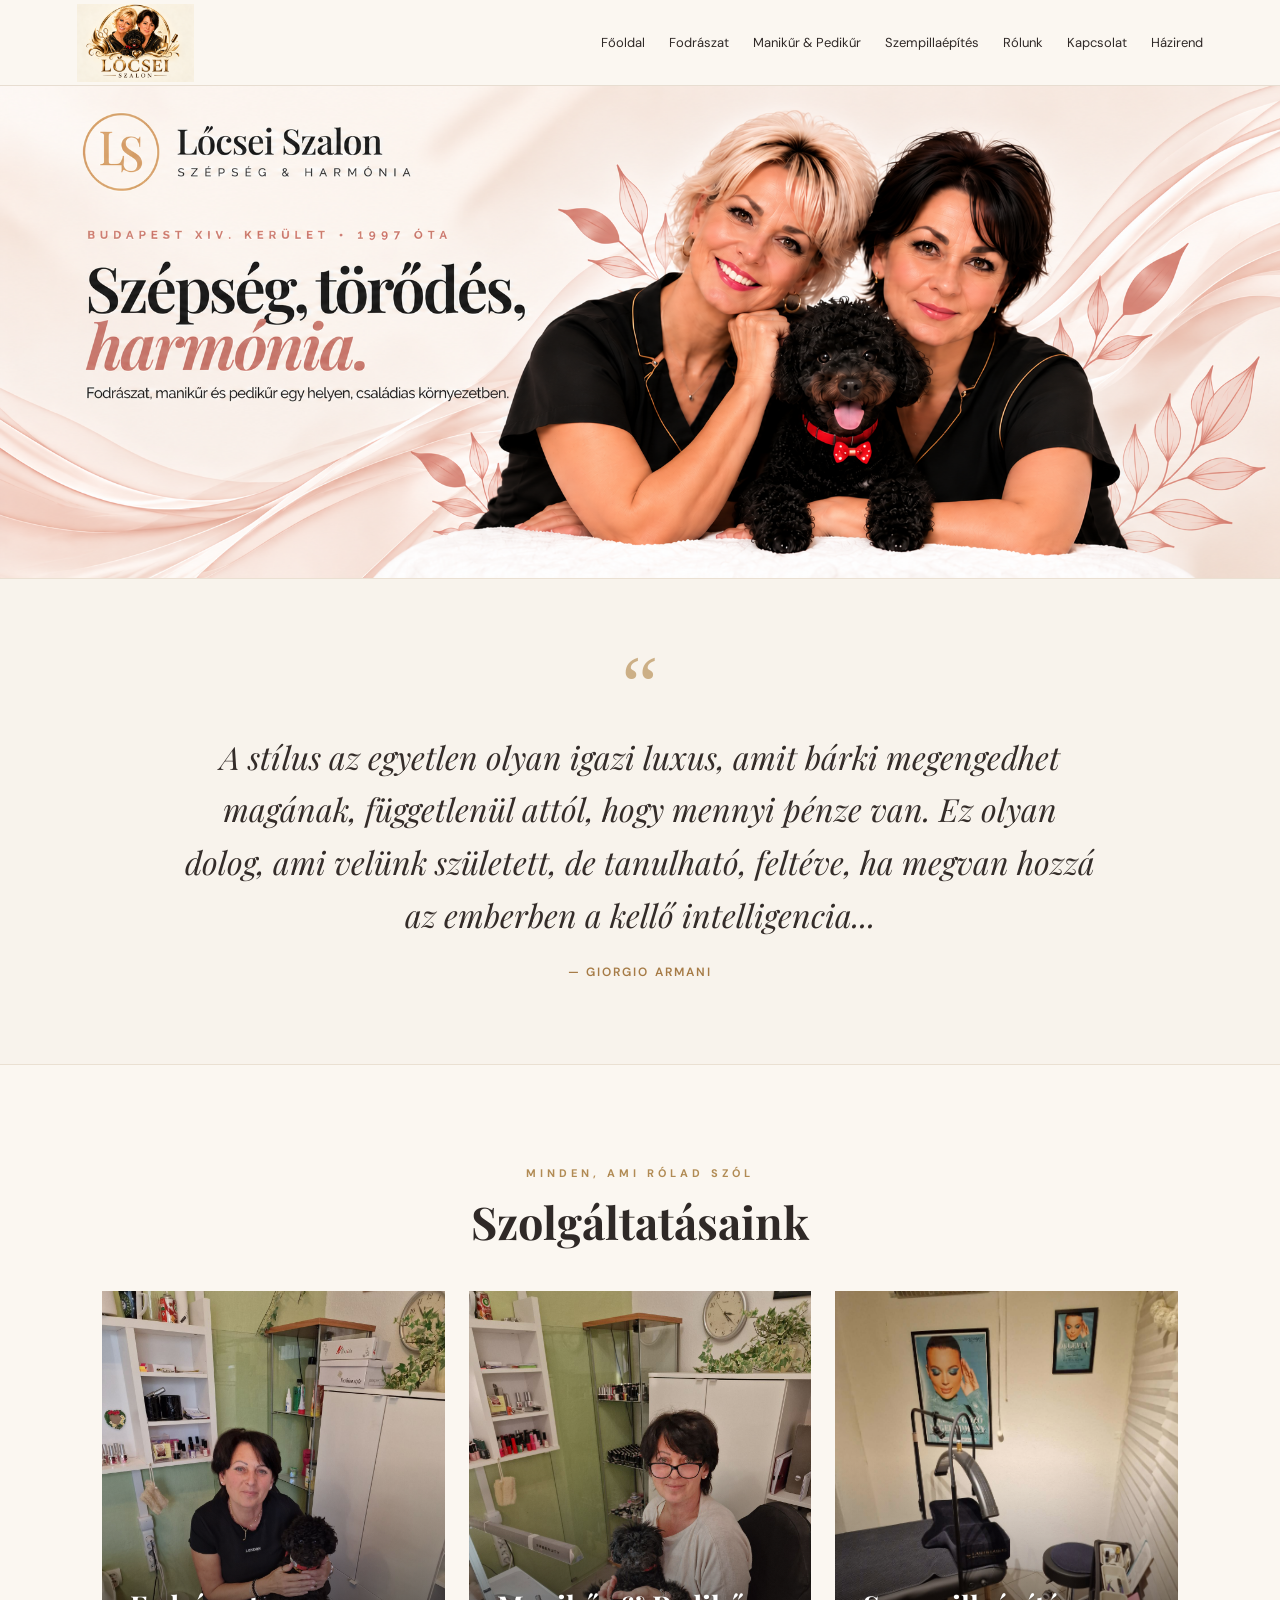
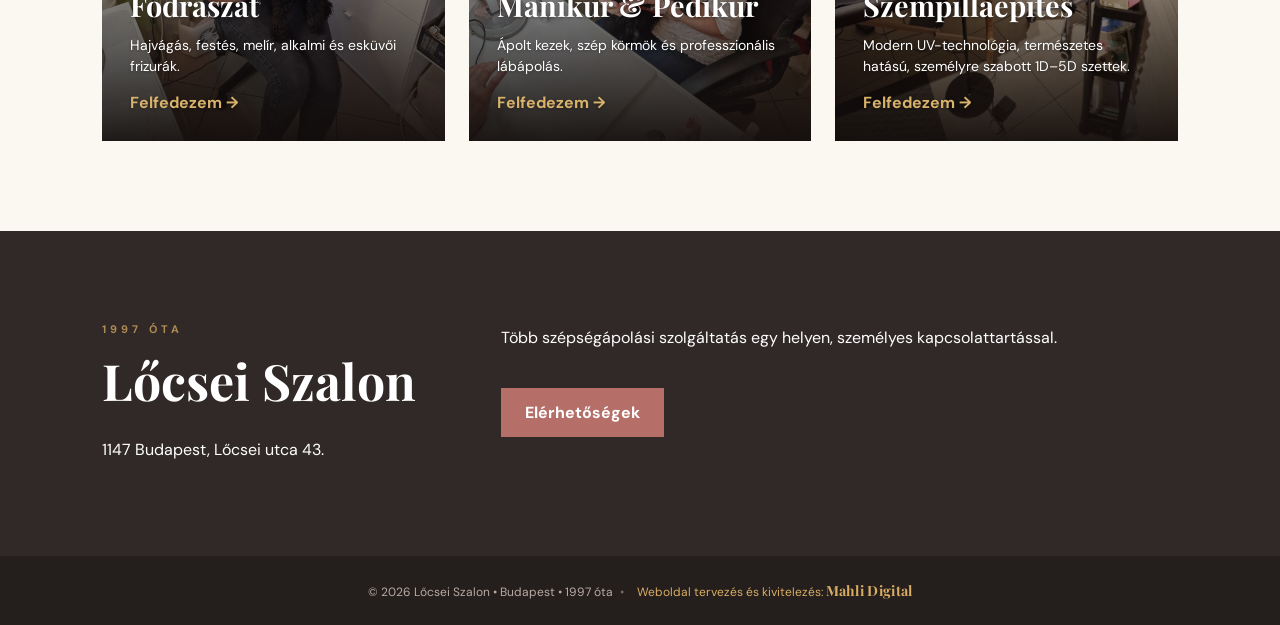
==== commit 510c785e: "Load updated service card design" ====
--- a/index.html
+++ b/index.html
@@ -1 +1 @@
-<!doctype html><html lang="hu"><head><meta charset="utf-8"><meta name="viewport" content="width=device-width,initial-scale=1"><meta name="description" content="Lőcsei Szalon Budapest – fodrászat, manikűr és pedikűr. 1997 óta."><title>Lőcsei Szalon | Budapest</title><link rel="stylesheet" href="style.css?v=20261008cardsfix"></head><body><header><a class="brand brand-logo" href="index.html" aria-label="Lőcsei Szalon – Főoldal"><img src="Lőcsei Szalon arany glamour embléma.png" alt="Lőcsei Szalon"></a><nav><a href="index.html">Főoldal</a><a href="fodraszat.html">Fodrászat</a><a href="manikur-pedikur.html">Manikűr & Pedikűr</a><a href="szempilla-epites.html">Szempillaépítés</a><a href="rolunk.html">Rólunk</a><a href="kapcsolat.html">Kapcsolat</a><a href="hazirend.html">Házirend</a></nav></header><main><section class="hero"><div class="hero-inner"></div></section><section class="armani-quote" aria-label="Giorgio Armani idézet"><div class="armani-quote-inner"><span class="armani-quote-mark" aria-hidden="true">“</span><blockquote>A stílus az egyetlen olyan igazi luxus, amit bárki megengedhet magának, függetlenül attól, hogy mennyi pénze van. Ez olyan dolog, ami velünk született, de tanulható, feltéve, ha megvan hozzá az emberben a kellő intelligencia...</blockquote><p class="armani-quote-author">— Giorgio Armani</p></div></section><section id="szolgaltatasok" class="section"><p class="eyebrow">Minden, ami rólad szól</p><h2>Szolgáltatásaink</h2><div class="cards"><a class="card hair" href="fodraszat.html"><div><h3>Fodrászat</h3><p>Hajvágás, festés, melír, alkalmi és esküvői frizurák.</p><b>Felfedezem →</b></div></a><a class="card nails" href="manikur-pedikur.html"><div><h3>Manikűr & Pedikűr</h3><p>Ápolt kezek, szép körmök és professzionális lábápolás.</p><b>Felfedezem →</b></div></a><a class="card lashes" href="szempilla-epites.html"><div><h3>Szempillaépítés</h3><p>Modern UV-technológia, természetes hatású, személyre szabott 1D–5D szettek.</p><b>Felfedezem →</b></div></a></div></section><section class="contact"><div><p class="eyebrow">1997 óta</p><h2>Lőcsei Szalon</h2><p>1147 Budapest, Lőcsei utca 43.</p></div><div><p>Több szépségápolási szolgáltatás egy helyen, személyes kapcsolattartással.</p><a class="btn" href="kapcsolat.html">Elérhetőségek</a></div></section></main><footer>© 2026 Lőcsei Szalon • Budapest • 1997 óta <span class="footer-sep">•</span> <a class="mahli-credit" href="https://mahlidigital.com" target="_blank" rel="noopener">Weboldal tervezés és kivitelezés: <strong>Mahli Digital</strong></a></footer><script src="script.js"></script></body></html>+<!doctype html><html lang="hu"><head><meta charset="utf-8"><meta name="viewport" content="width=device-width,initial-scale=1"><meta name="description" content="Lőcsei Szalon Budapest – fodrászat, manikűr és pedikűr. 1997 óta."><title>Lőcsei Szalon | Budapest</title><link rel="stylesheet" href="style.css?v=20261008refined"></head><body><header><a class="brand brand-logo" href="index.html" aria-label="Lőcsei Szalon – Főoldal"><img src="Lőcsei Szalon arany glamour embléma.png" alt="Lőcsei Szalon"></a><nav><a href="index.html">Főoldal</a><a href="fodraszat.html">Fodrászat</a><a href="manikur-pedikur.html">Manikűr & Pedikűr</a><a href="szempilla-epites.html">Szempillaépítés</a><a href="rolunk.html">Rólunk</a><a href="kapcsolat.html">Kapcsolat</a><a href="hazirend.html">Házirend</a></nav></header><main><section class="hero"><div class="hero-inner"></div></section><section class="armani-quote" aria-label="Giorgio Armani idézet"><div class="armani-quote-inner"><span class="armani-quote-mark" aria-hidden="true">“</span><blockquote>A stílus az egyetlen olyan igazi luxus, amit bárki megengedhet magának, függetlenül attól, hogy mennyi pénze van. Ez olyan dolog, ami velünk született, de tanulható, feltéve, ha megvan hozzá az emberben a kellő intelligencia...</blockquote><p class="armani-quote-author">— Giorgio Armani</p></div></section><section id="szolgaltatasok" class="section"><p class="eyebrow">Minden, ami rólad szól</p><h2>Szolgáltatásaink</h2><div class="cards"><a class="card hair" href="fodraszat.html"><div><h3>Fodrászat</h3><p>Hajvágás, festés, melír, alkalmi és esküvői frizurák.</p><b>Felfedezem →</b></div></a><a class="card nails" href="manikur-pedikur.html"><div><h3>Manikűr & Pedikűr</h3><p>Ápolt kezek, szép körmök és professzionális lábápolás.</p><b>Felfedezem →</b></div></a><a class="card lashes" href="szempilla-epites.html"><div><h3>Szempillaépítés</h3><p>Modern UV-technológia, természetes hatású, személyre szabott 1D–5D szettek.</p><b>Felfedezem →</b></div></a></div></section><section class="contact"><div><p class="eyebrow">1997 óta</p><h2>Lőcsei Szalon</h2><p>1147 Budapest, Lőcsei utca 43.</p></div><div><p>Több szépségápolási szolgáltatás egy helyen, személyes kapcsolattartással.</p><a class="btn" href="kapcsolat.html">Elérhetőségek</a></div></section></main><footer>© 2026 Lőcsei Szalon • Budapest • 1997 óta <span class="footer-sep">•</span> <a class="mahli-credit" href="https://mahlidigital.com" target="_blank" rel="noopener">Weboldal tervezés és kivitelezés: <strong>Mahli Digital</strong></a></footer><script src="script.js"></script></body></html>
--- a/style.css
+++ b/style.css
@@ -262,3 +262,17 @@
 #szolgaltatasok .card b{font-size:14px}
 #szolgaltatasok .card.hair{background-position:center center}
 @media(max-width:560px){#szolgaltatasok .card>div{bottom:20px!important;left:20px!important;right:20px!important}}
+
+/* Refined three-card layout based on approved reference */
+#szolgaltatasok .cards{grid-template-columns:repeat(3,minmax(0,1fr));gap:24px;max-width:1320px}
+#szolgaltatasok .card{height:450px;min-height:450px;overflow:hidden}
+#szolgaltatasok .card.hair{background-image:url('viber_kép_2026-10-01_20-34-06-346.jpg');background-position:center 38%}
+#szolgaltatasok .card.nails{background-position:center 38%}
+#szolgaltatasok .card.lashes{background-position:center 48%}
+#szolgaltatasok .card::after{background:linear-gradient(to bottom,rgba(18,13,12,0) 37%,rgba(18,13,12,.28) 58%,rgba(18,13,12,.94) 100%);z-index:1}
+#szolgaltatasok .card>div{bottom:28px!important;left:28px!important;right:24px!important;z-index:2!important}
+#szolgaltatasok .card h3{font-size:clamp(24px,2.25vw,34px);font-family:"Playfair Display",Georgia,serif;line-height:1.2;margin:0 0 12px!important}
+#szolgaltatasok .card p{font-size:14px;line-height:1.5;margin:0 0 15px!important}
+#szolgaltatasok .card b{color:#d9b36c!important;font-size:16px}
+@media(max-width:900px){#szolgaltatasok .cards{grid-template-columns:repeat(2,minmax(0,1fr));gap:18px}}
+@media(max-width:600px){#szolgaltatasok .cards{grid-template-columns:1fr;gap:20px}#szolgaltatasok .card{height:430px;min-height:430px}}
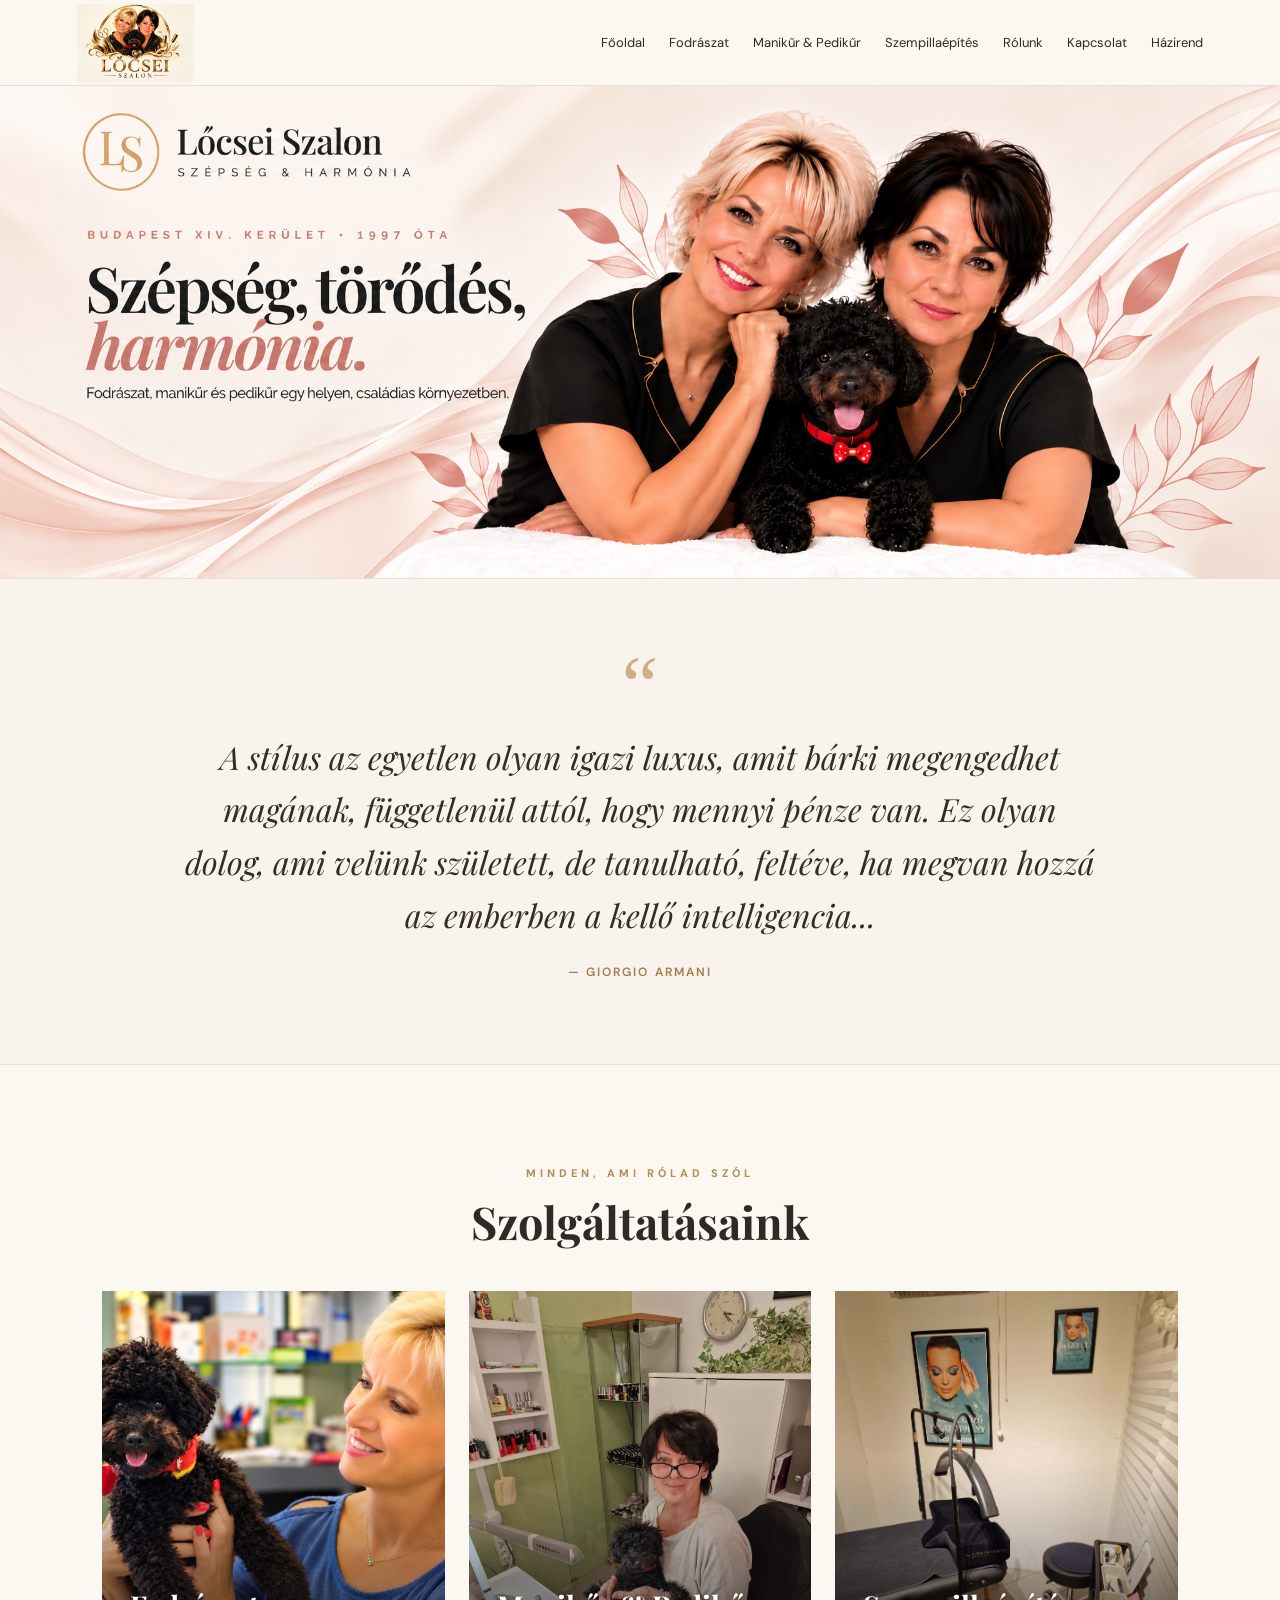
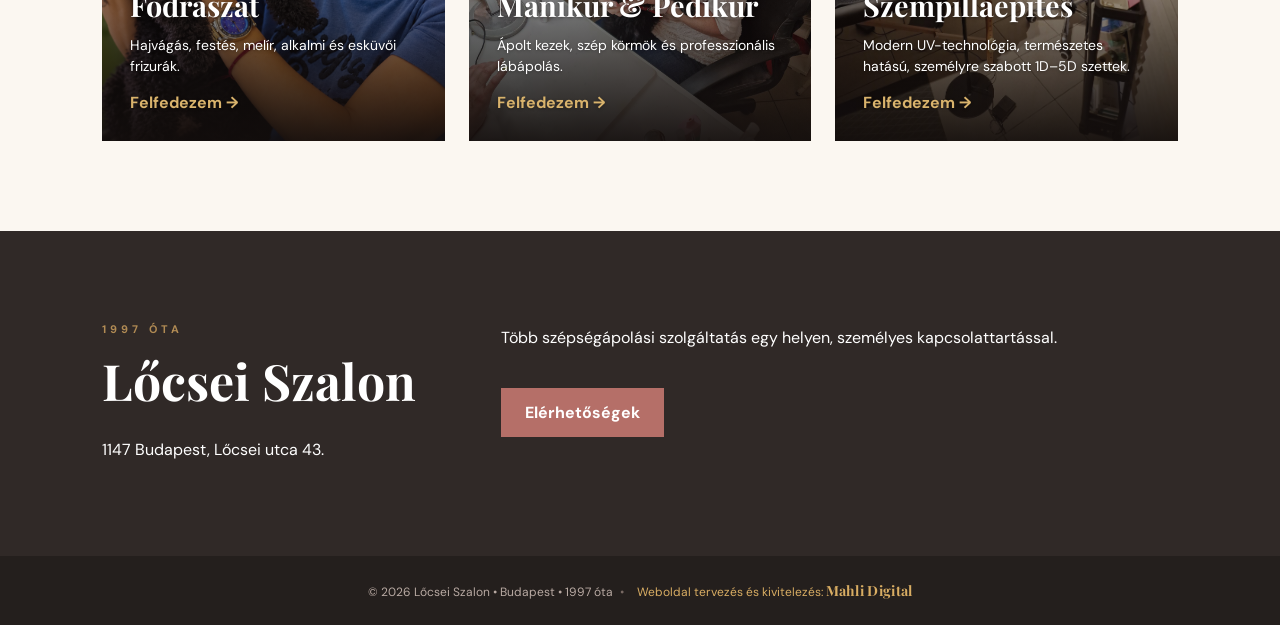
==== commit a399c9e2: "Refresh stylesheet for clean Andi cover" ====
--- a/index.html
+++ b/index.html
@@ -1 +1 @@
-<!doctype html><html lang="hu"><head><meta charset="utf-8"><meta name="viewport" content="width=device-width,initial-scale=1"><meta name="description" content="Lőcsei Szalon Budapest – fodrászat, manikűr és pedikűr. 1997 óta."><title>Lőcsei Szalon | Budapest</title><link rel="stylesheet" href="style.css?v=20261008refined"></head><body><header><a class="brand brand-logo" href="index.html" aria-label="Lőcsei Szalon – Főoldal"><img src="Lőcsei Szalon arany glamour embléma.png" alt="Lőcsei Szalon"></a><nav><a href="index.html">Főoldal</a><a href="fodraszat.html">Fodrászat</a><a href="manikur-pedikur.html">Manikűr & Pedikűr</a><a href="szempilla-epites.html">Szempillaépítés</a><a href="rolunk.html">Rólunk</a><a href="kapcsolat.html">Kapcsolat</a><a href="hazirend.html">Házirend</a></nav></header><main><section class="hero"><div class="hero-inner"></div></section><section class="armani-quote" aria-label="Giorgio Armani idézet"><div class="armani-quote-inner"><span class="armani-quote-mark" aria-hidden="true">“</span><blockquote>A stílus az egyetlen olyan igazi luxus, amit bárki megengedhet magának, függetlenül attól, hogy mennyi pénze van. Ez olyan dolog, ami velünk született, de tanulható, feltéve, ha megvan hozzá az emberben a kellő intelligencia...</blockquote><p class="armani-quote-author">— Giorgio Armani</p></div></section><section id="szolgaltatasok" class="section"><p class="eyebrow">Minden, ami rólad szól</p><h2>Szolgáltatásaink</h2><div class="cards"><a class="card hair" href="fodraszat.html"><div><h3>Fodrászat</h3><p>Hajvágás, festés, melír, alkalmi és esküvői frizurák.</p><b>Felfedezem →</b></div></a><a class="card nails" href="manikur-pedikur.html"><div><h3>Manikűr & Pedikűr</h3><p>Ápolt kezek, szép körmök és professzionális lábápolás.</p><b>Felfedezem →</b></div></a><a class="card lashes" href="szempilla-epites.html"><div><h3>Szempillaépítés</h3><p>Modern UV-technológia, természetes hatású, személyre szabott 1D–5D szettek.</p><b>Felfedezem →</b></div></a></div></section><section class="contact"><div><p class="eyebrow">1997 óta</p><h2>Lőcsei Szalon</h2><p>1147 Budapest, Lőcsei utca 43.</p></div><div><p>Több szépségápolási szolgáltatás egy helyen, személyes kapcsolattartással.</p><a class="btn" href="kapcsolat.html">Elérhetőségek</a></div></section></main><footer>© 2026 Lőcsei Szalon • Budapest • 1997 óta <span class="footer-sep">•</span> <a class="mahli-credit" href="https://mahlidigital.com" target="_blank" rel="noopener">Weboldal tervezés és kivitelezés: <strong>Mahli Digital</strong></a></footer><script src="script.js"></script></body></html>+<!doctype html><html lang="hu"><head><meta charset="utf-8"><meta name="viewport" content="width=device-width,initial-scale=1"><meta name="description" content="Lőcsei Szalon Budapest – fodrászat, manikűr és pedikűr. 1997 óta."><title>Lőcsei Szalon | Budapest</title><link rel="stylesheet" href="style.css?v=20261008andiclean"></head><body><header><a class="brand brand-logo" href="index.html" aria-label="Lőcsei Szalon – Főoldal"><img src="Lőcsei Szalon arany glamour embléma.png" alt="Lőcsei Szalon"></a><nav><a href="index.html">Főoldal</a><a href="fodraszat.html">Fodrászat</a><a href="manikur-pedikur.html">Manikűr & Pedikűr</a><a href="szempilla-epites.html">Szempillaépítés</a><a href="rolunk.html">Rólunk</a><a href="kapcsolat.html">Kapcsolat</a><a href="hazirend.html">Házirend</a></nav></header><main><section class="hero"><div class="hero-inner"></div></section><section class="armani-quote" aria-label="Giorgio Armani idézet"><div class="armani-quote-inner"><span class="armani-quote-mark" aria-hidden="true">“</span><blockquote>A stílus az egyetlen olyan igazi luxus, amit bárki megengedhet magának, függetlenül attól, hogy mennyi pénze van. Ez olyan dolog, ami velünk született, de tanulható, feltéve, ha megvan hozzá az emberben a kellő intelligencia...</blockquote><p class="armani-quote-author">— Giorgio Armani</p></div></section><section id="szolgaltatasok" class="section"><p class="eyebrow">Minden, ami rólad szól</p><h2>Szolgáltatásaink</h2><div class="cards"><a class="card hair" href="fodraszat.html"><div><h3>Fodrászat</h3><p>Hajvágás, festés, melír, alkalmi és esküvői frizurák.</p><b>Felfedezem →</b></div></a><a class="card nails" href="manikur-pedikur.html"><div><h3>Manikűr & Pedikűr</h3><p>Ápolt kezek, szép körmök és professzionális lábápolás.</p><b>Felfedezem →</b></div></a><a class="card lashes" href="szempilla-epites.html"><div><h3>Szempillaépítés</h3><p>Modern UV-technológia, természetes hatású, személyre szabott 1D–5D szettek.</p><b>Felfedezem →</b></div></a></div></section><section class="contact"><div><p class="eyebrow">1997 óta</p><h2>Lőcsei Szalon</h2><p>1147 Budapest, Lőcsei utca 43.</p></div><div><p>Több szépségápolási szolgáltatás egy helyen, személyes kapcsolattartással.</p><a class="btn" href="kapcsolat.html">Elérhetőségek</a></div></section></main><footer>© 2026 Lőcsei Szalon • Budapest • 1997 óta <span class="footer-sep">•</span> <a class="mahli-credit" href="https://mahlidigital.com" target="_blank" rel="noopener">Weboldal tervezés és kivitelezés: <strong>Mahli Digital</strong></a></footer><script src="script.js"></script></body></html>
--- a/style.css
+++ b/style.css
@@ -276,3 +276,6 @@
 #szolgaltatasok .card b{color:#d9b36c!important;font-size:16px}
 @media(max-width:900px){#szolgaltatasok .cards{grid-template-columns:repeat(2,minmax(0,1fr));gap:18px}}
 @media(max-width:600px){#szolgaltatasok .cards{grid-template-columns:1fr;gap:20px}#szolgaltatasok .card{height:430px;min-height:430px}}
+
+/* Andi cover: clean uploaded photo without embedded text */
+#szolgaltatasok .card.hair{background-image:url('andi-borito-uj.png')!important;background-position:center 38%;background-size:cover}
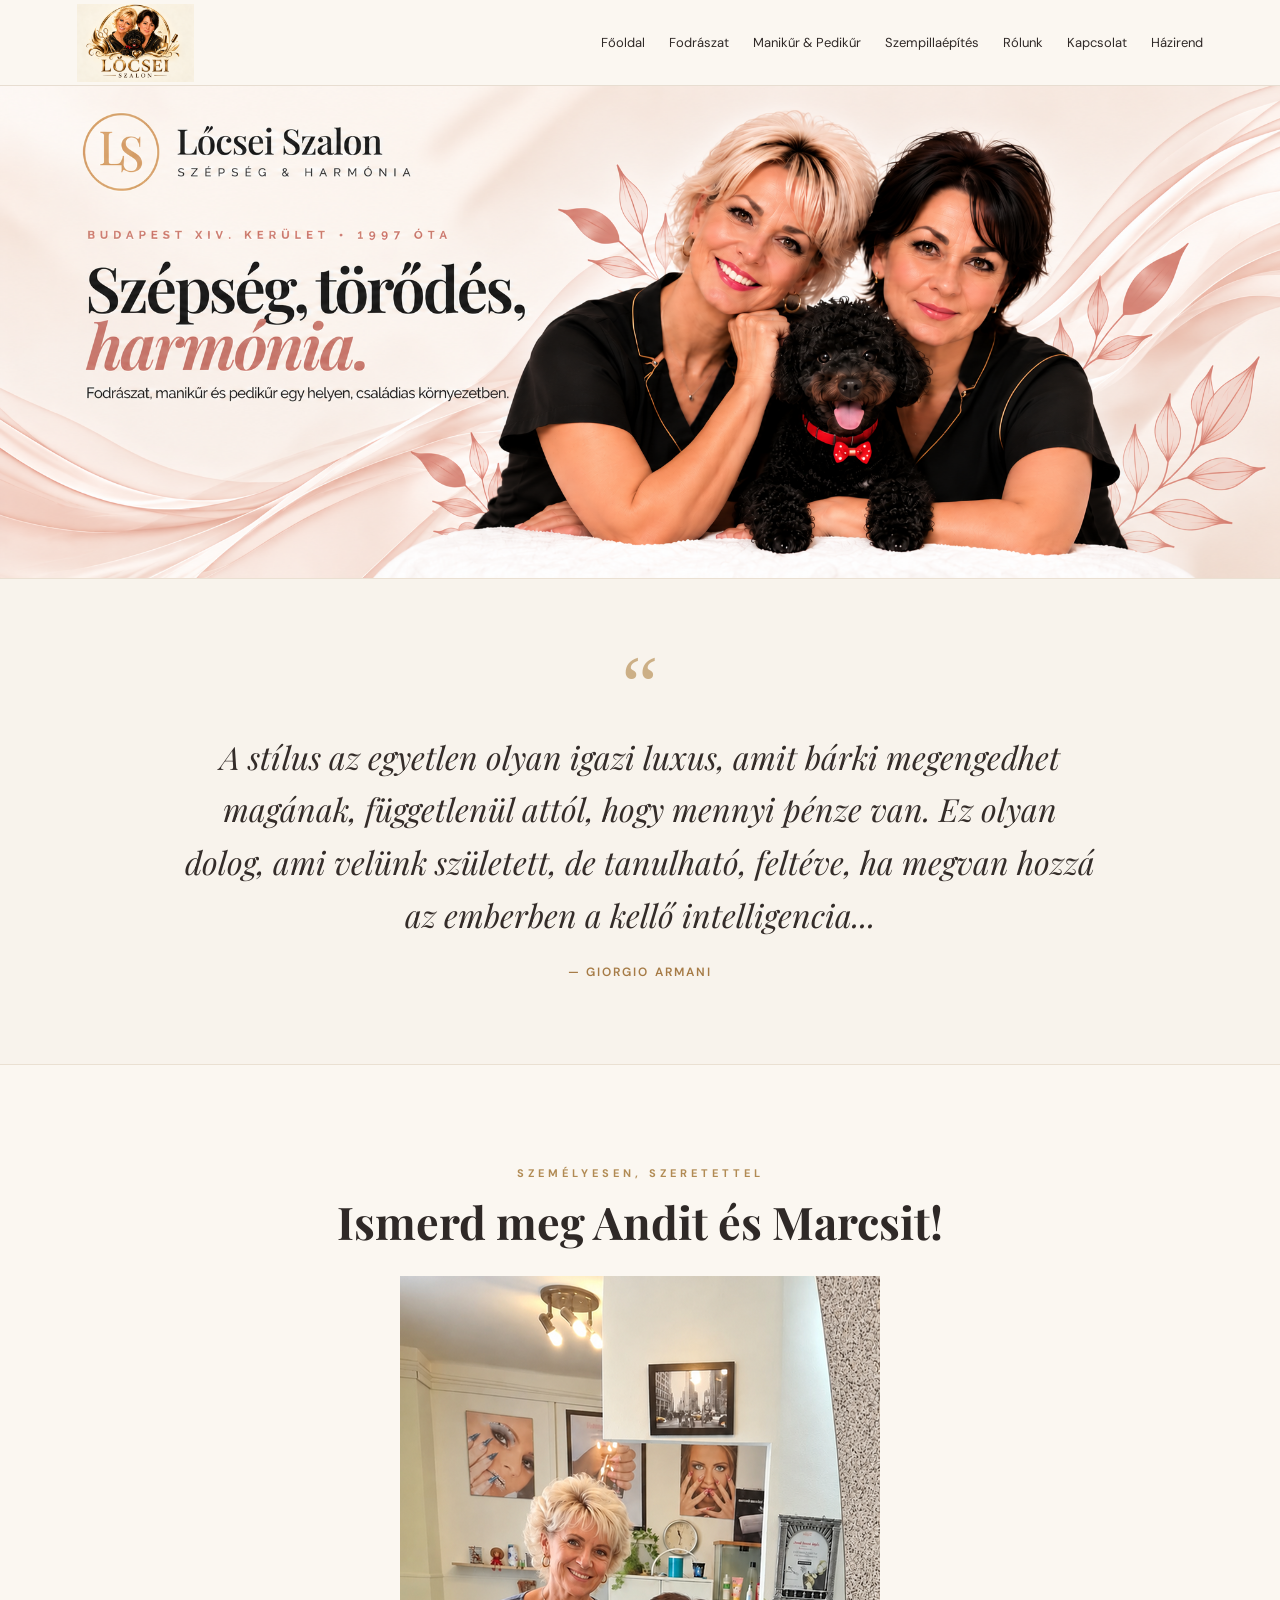
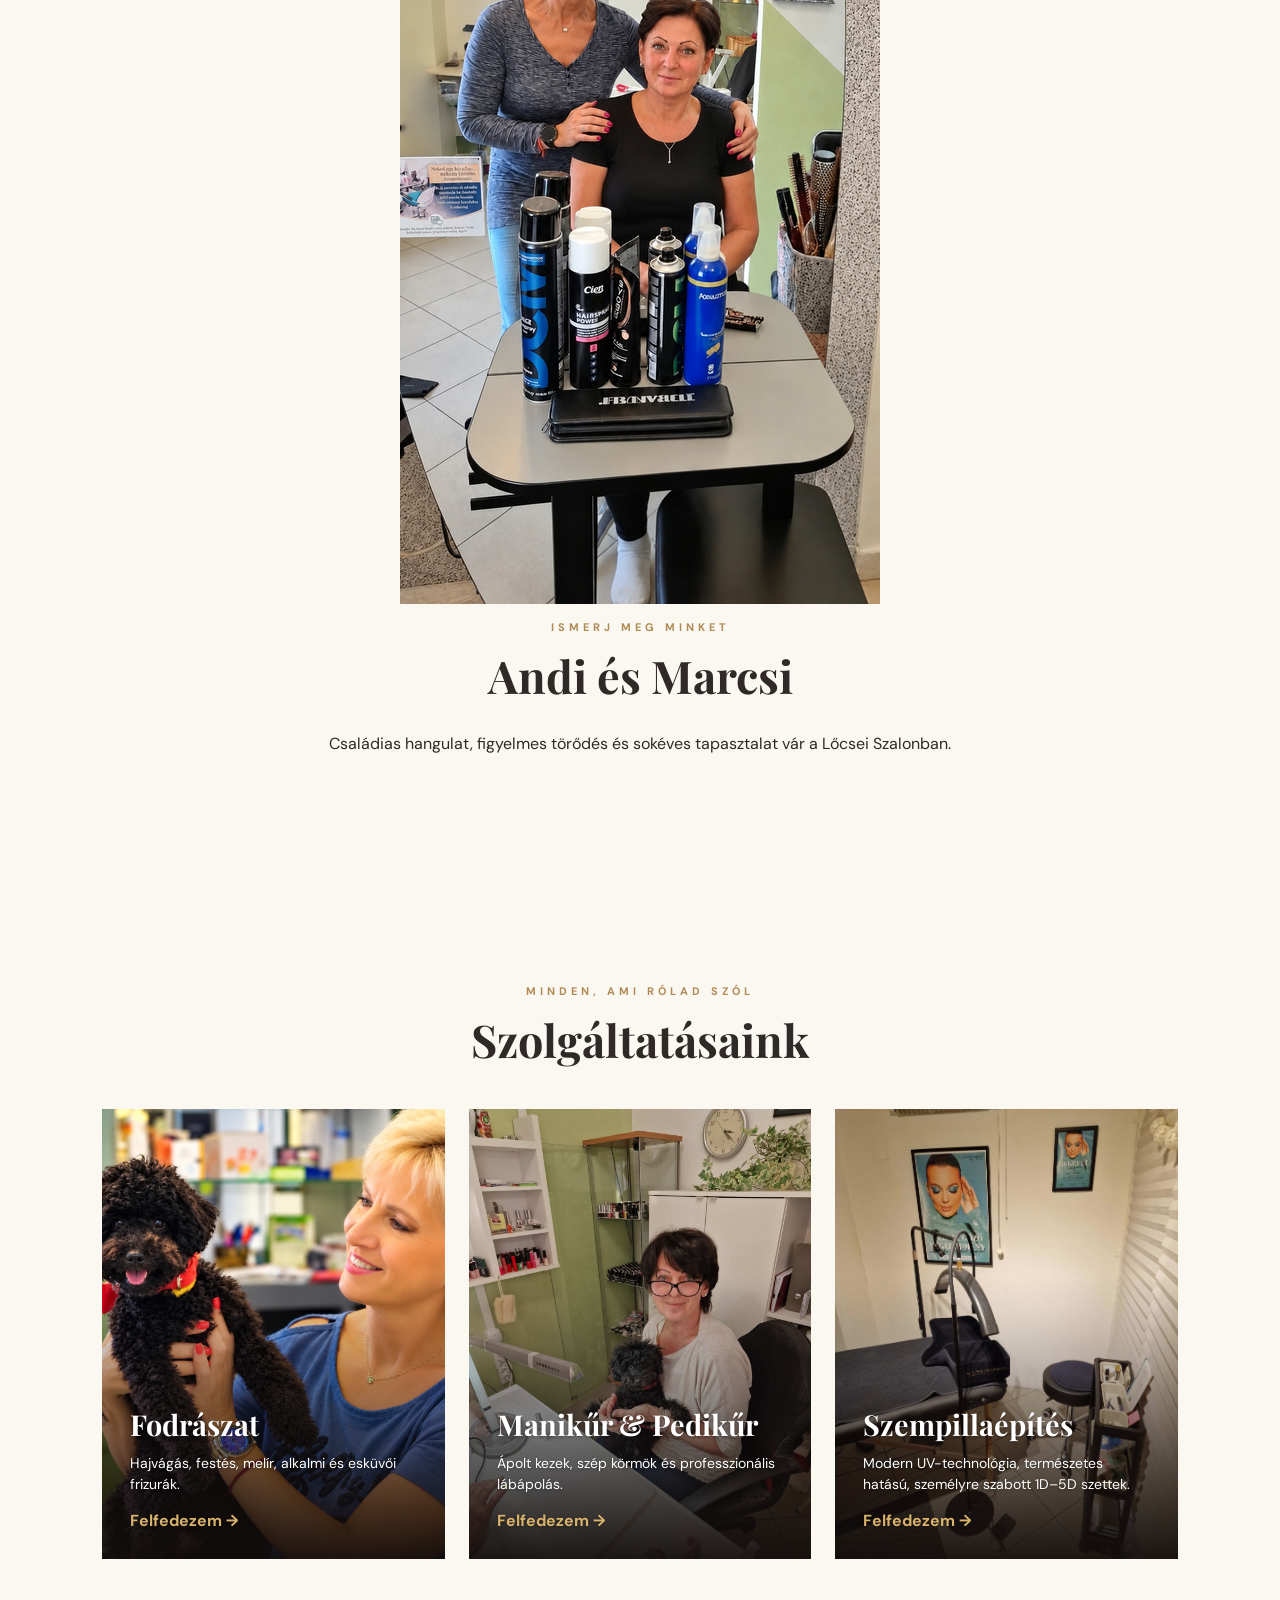
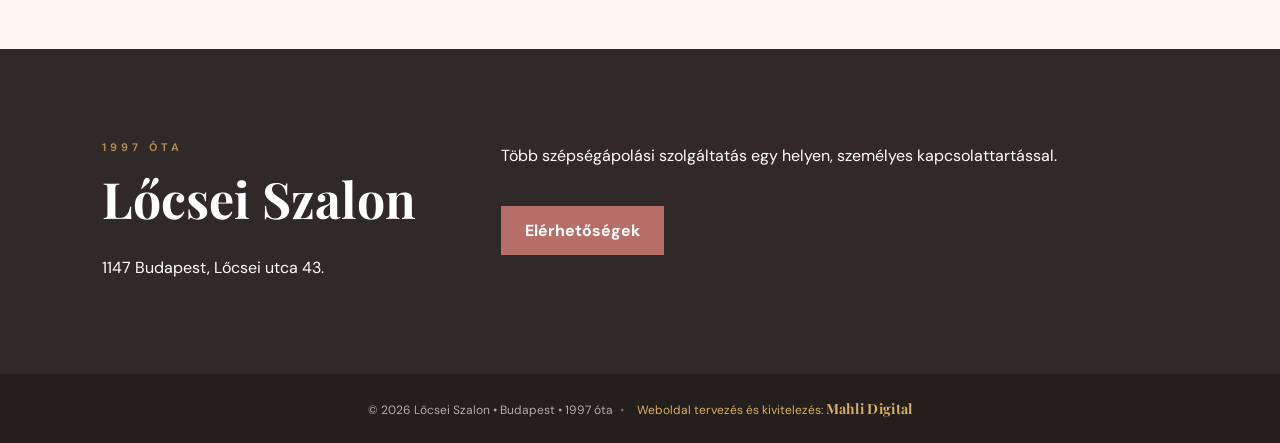
==== commit ab474b6f: "Add authentic salon team photographs to index.html" ====
--- a/index.html
+++ b/index.html
@@ -1 +1 @@
-<!doctype html><html lang="hu"><head><meta charset="utf-8"><meta name="viewport" content="width=device-width,initial-scale=1"><meta name="description" content="Lőcsei Szalon Budapest – fodrászat, manikűr és pedikűr. 1997 óta."><title>Lőcsei Szalon | Budapest</title><link rel="stylesheet" href="style.css?v=20261008andiclean"></head><body><header><a class="brand brand-logo" href="index.html" aria-label="Lőcsei Szalon – Főoldal"><img src="Lőcsei Szalon arany glamour embléma.png" alt="Lőcsei Szalon"></a><nav><a href="index.html">Főoldal</a><a href="fodraszat.html">Fodrászat</a><a href="manikur-pedikur.html">Manikűr & Pedikűr</a><a href="szempilla-epites.html">Szempillaépítés</a><a href="rolunk.html">Rólunk</a><a href="kapcsolat.html">Kapcsolat</a><a href="hazirend.html">Házirend</a></nav></header><main><section class="hero"><div class="hero-inner"></div></section><section class="armani-quote" aria-label="Giorgio Armani idézet"><div class="armani-quote-inner"><span class="armani-quote-mark" aria-hidden="true">“</span><blockquote>A stílus az egyetlen olyan igazi luxus, amit bárki megengedhet magának, függetlenül attól, hogy mennyi pénze van. Ez olyan dolog, ami velünk született, de tanulható, feltéve, ha megvan hozzá az emberben a kellő intelligencia...</blockquote><p class="armani-quote-author">— Giorgio Armani</p></div></section><section id="szolgaltatasok" class="section"><p class="eyebrow">Minden, ami rólad szól</p><h2>Szolgáltatásaink</h2><div class="cards"><a class="card hair" href="fodraszat.html"><div><h3>Fodrászat</h3><p>Hajvágás, festés, melír, alkalmi és esküvői frizurák.</p><b>Felfedezem →</b></div></a><a class="card nails" href="manikur-pedikur.html"><div><h3>Manikűr & Pedikűr</h3><p>Ápolt kezek, szép körmök és professzionális lábápolás.</p><b>Felfedezem →</b></div></a><a class="card lashes" href="szempilla-epites.html"><div><h3>Szempillaépítés</h3><p>Modern UV-technológia, természetes hatású, személyre szabott 1D–5D szettek.</p><b>Felfedezem →</b></div></a></div></section><section class="contact"><div><p class="eyebrow">1997 óta</p><h2>Lőcsei Szalon</h2><p>1147 Budapest, Lőcsei utca 43.</p></div><div><p>Több szépségápolási szolgáltatás egy helyen, személyes kapcsolattartással.</p><a class="btn" href="kapcsolat.html">Elérhetőségek</a></div></section></main><footer>© 2026 Lőcsei Szalon • Budapest • 1997 óta <span class="footer-sep">•</span> <a class="mahli-credit" href="https://mahlidigital.com" target="_blank" rel="noopener">Weboldal tervezés és kivitelezés: <strong>Mahli Digital</strong></a></footer><script src="script.js"></script></body></html>+<!doctype html><html lang="hu"><head><meta charset="utf-8"><meta name="viewport" content="width=device-width,initial-scale=1"><meta name="description" content="Lőcsei Szalon Budapest – fodrászat, manikűr és pedikűr. 1997 óta."><title>Lőcsei Szalon | Budapest</title><link rel="stylesheet" href="style.css?v=20261008andiclean"><meta property="og:type" content="website"><meta property="og:locale" content="hu_HU"><meta property="og:site_name" content="Lőcsei Szalon"><meta property="og:title" content="Lőcsei Szalon – Szépség, törődés, harmónia"><meta property="og:description" content="Fodrászat, manikűr, pedikűr és szempillaépítés Budapesten, a Lőcsei utca 43. alatt. Fedezd fel új weboldalunkat!"><meta property="og:url" content="https://locseiszalon.hu/"><meta property="og:image" content="https://locseiszalon.hu/locsei-hero-final.png"><meta property="og:image:secure_url" content="https://locseiszalon.hu/locsei-hero-final.png"><meta property="og:image:alt" content="Lőcsei Szalon – Szépség, törődés, harmónia"><meta name="twitter:card" content="summary_large_image"><meta name="twitter:title" content="Lőcsei Szalon – Szépség, törődés, harmónia"><meta name="twitter:description" content="Fodrászat, manikűr, pedikűr és szempillaépítés Budapesten."><meta name="twitter:image" content="https://locseiszalon.hu/locsei-hero-final.png"><link rel="icon" type="image/png" sizes="any" href="/L%C5%91csei%20Szalon%20arany%20glamour%20embl%C3%A9ma.png?v=20261011"><link rel="shortcut icon" type="image/png" href="/L%C5%91csei%20Szalon%20arany%20glamour%20embl%C3%A9ma.png?v=20261011"><link rel="apple-touch-icon" href="/L%C5%91csei%20Szalon%20arany%20glamour%20embl%C3%A9ma.png?v=20261011"></head><body><header><a class="brand brand-logo" href="index.html" aria-label="Lőcsei Szalon – Főoldal"><img src="Lőcsei Szalon arany glamour embléma.png" alt="Lőcsei Szalon"></a><nav><a href="index.html">Főoldal</a><a href="fodraszat.html">Fodrászat</a><a href="manikur-pedikur.html">Manikűr & Pedikűr</a><a href="szempilla-epites.html">Szempillaépítés</a><a href="rolunk.html">Rólunk</a><a href="kapcsolat.html">Kapcsolat</a><a href="hazirend.html">Házirend</a></nav></header><main><section class="hero"><div class="hero-inner"></div></section><section class="armani-quote" aria-label="Giorgio Armani idézet"><div class="armani-quote-inner"><span class="armani-quote-mark" aria-hidden="true">“</span><blockquote>A stílus az egyetlen olyan igazi luxus, amit bárki megengedhet magának, függetlenül attól, hogy mennyi pénze van. Ez olyan dolog, ami velünk született, de tanulható, feltéve, ha megvan hozzá az emberben a kellő intelligencia...</blockquote><p class="armani-quote-author">— Giorgio Armani</p></div></section><section class="section team-intro"><p class="eyebrow">Személyesen, szeretettel</p><h2>Ismerd meg Andit és Marcsit!</h2><div class="team-feature"><img src="848497608_2032589217444140_2556219633032797776_n.png" alt="Andi és Marcsi a Lőcsei Szalonban" loading="lazy"><div><p class="eyebrow">Ismerj meg minket</p><h2>Andi és Marcsi</h2><p class="lead">Családias hangulat, figyelmes törődés és sokéves tapasztalat vár a Lőcsei Szalonban.</p></div></div></section><section id="szolgaltatasok" class="section"><p class="eyebrow">Minden, ami rólad szól</p><h2>Szolgáltatásaink</h2><div class="cards"><a class="card hair" href="fodraszat.html"><div><h3>Fodrászat</h3><p>Hajvágás, festés, melír, alkalmi és esküvői frizurák.</p><b>Felfedezem →</b></div></a><a class="card nails" href="manikur-pedikur.html"><div><h3>Manikűr & Pedikűr</h3><p>Ápolt kezek, szép körmök és professzionális lábápolás.</p><b>Felfedezem →</b></div></a><a class="card lashes" href="szempilla-epites.html"><div><h3>Szempillaépítés</h3><p>Modern UV-technológia, természetes hatású, személyre szabott 1D–5D szettek.</p><b>Felfedezem →</b></div></a></div></section><section class="contact"><div><p class="eyebrow">1997 óta</p><h2>Lőcsei Szalon</h2><p>1147 Budapest, Lőcsei utca 43.</p></div><div><p>Több szépségápolási szolgáltatás egy helyen, személyes kapcsolattartással.</p><a class="btn" href="kapcsolat.html">Elérhetőségek</a></div></section></main><footer>© 2026 Lőcsei Szalon • Budapest • 1997 óta <span class="footer-sep">•</span> <a class="mahli-credit" href="https://mahlidigital.com" target="_blank" rel="noopener">Weboldal tervezés és kivitelezés: <strong>Mahli Digital</strong></a></footer><script src="script.js"></script></body></html>
--- a/style.css
+++ b/style.css
@@ -279,3 +279,6 @@
 
 /* Andi cover: clean uploaded photo without embedded text */
 #szolgaltatasok .card.hair{background-image:url('andi-borito-uj.png')!important;background-position:center 38%;background-size:cover}
+
+/* Customer reviews on About page */
+.reviews-section{text-align:center;background:#faf5ee;padding:72px 24px}.reviews-section h2{margin-bottom:22px}.reviews-score{display:flex;align-items:center;justify-content:center;gap:22px;margin:20px auto 34px}.reviews-score>strong{font-family:Georgia,serif;font-size:64px;line-height:1;color:#342a27}.reviews-score>strong span{font-size:23px;color:#8b7c70}.reviews-score p{font-size:14px;margin:6px 0 0}.review-stars{color:#c79a50;letter-spacing:3px;font-size:22px}.reviews-grid{max-width:1160px;margin:0 auto 34px;display:grid;grid-template-columns:repeat(3,minmax(0,1fr));gap:18px}.review-card{padding:28px 22px;border:1px solid #e7d9c8;background:#fff;text-align:left;display:flex;flex-direction:column;gap:12px;min-height:220px}.review-card p{font-family:Georgia,serif;font-size:18px;line-height:1.55;flex:1;margin:0}.review-card strong{font-size:14px}.review-card small{font-size:12px;color:#81766c}.reviews-disclaimer{font-size:12px;color:#81766c;margin-top:22px}@media(max-width:750px){.reviews-grid{grid-template-columns:1fr}.reviews-section{padding:52px 18px}.reviews-score>strong{font-size:52px}}
